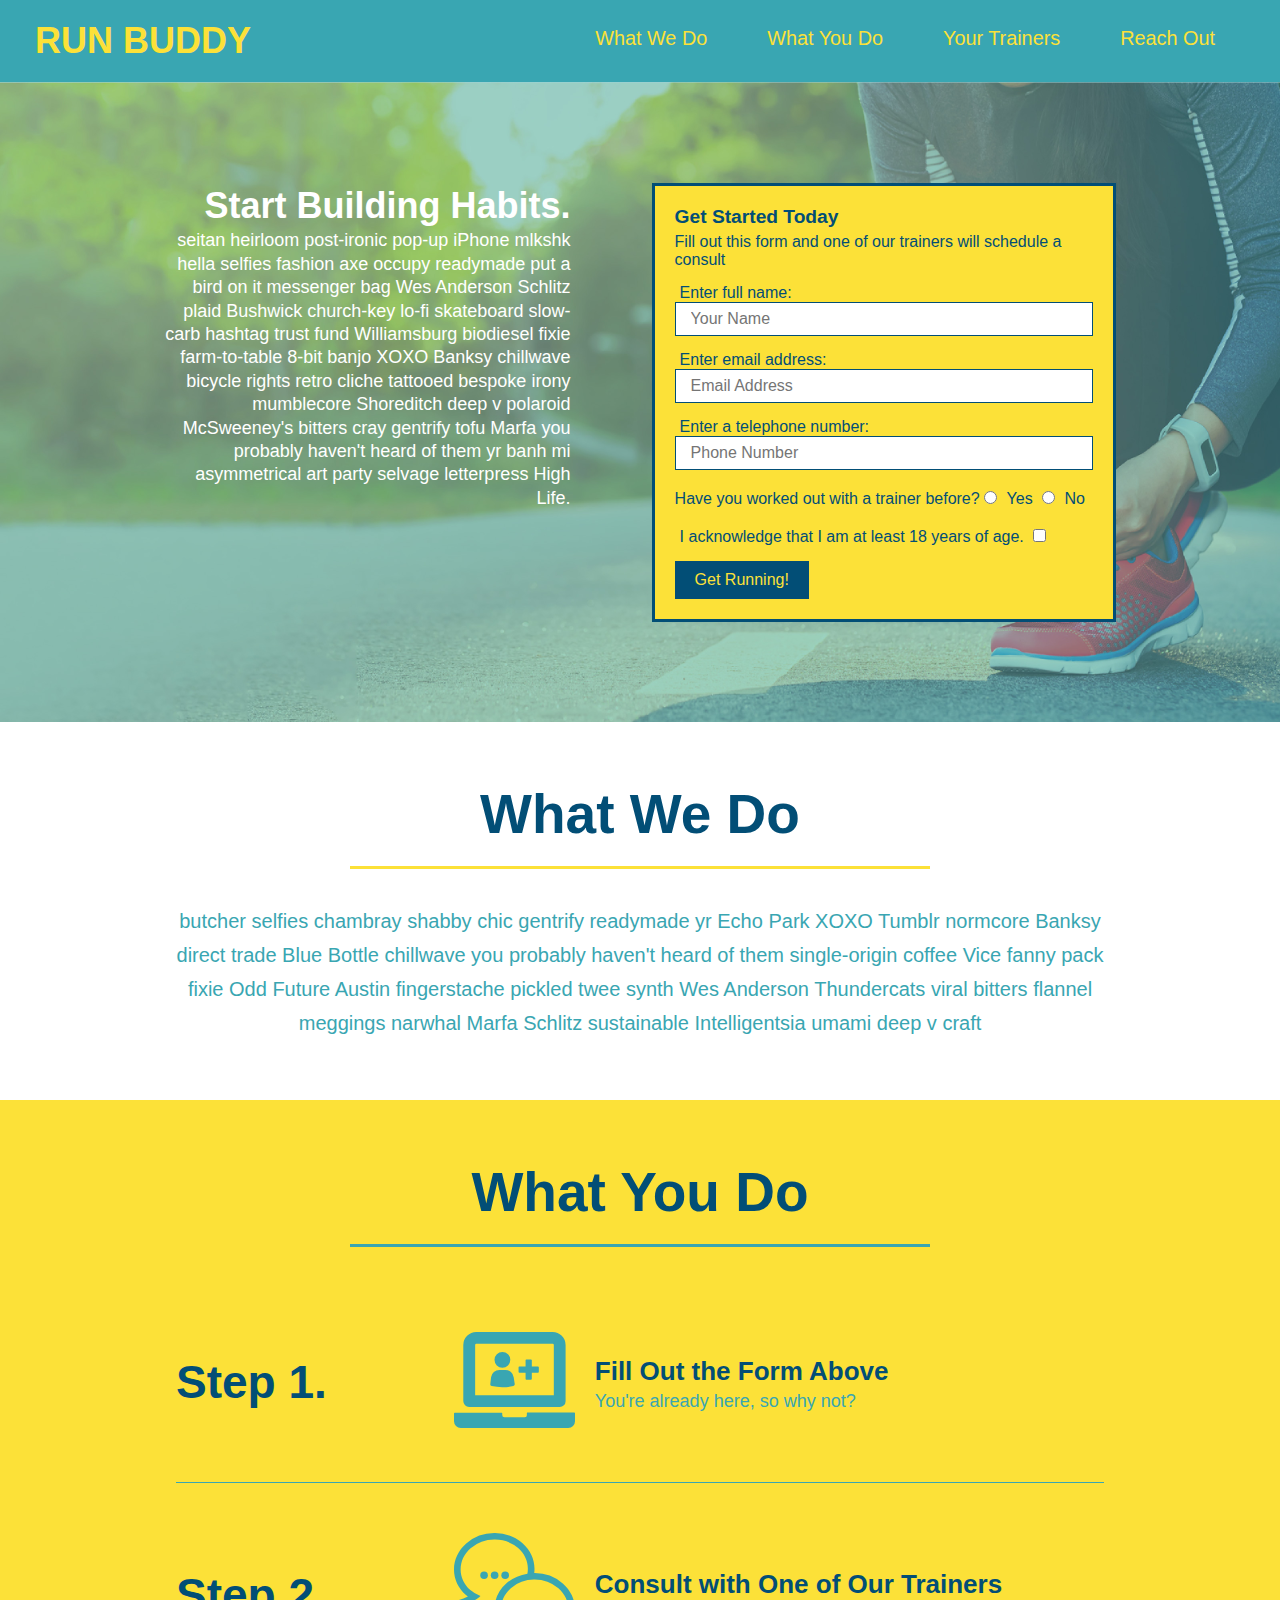
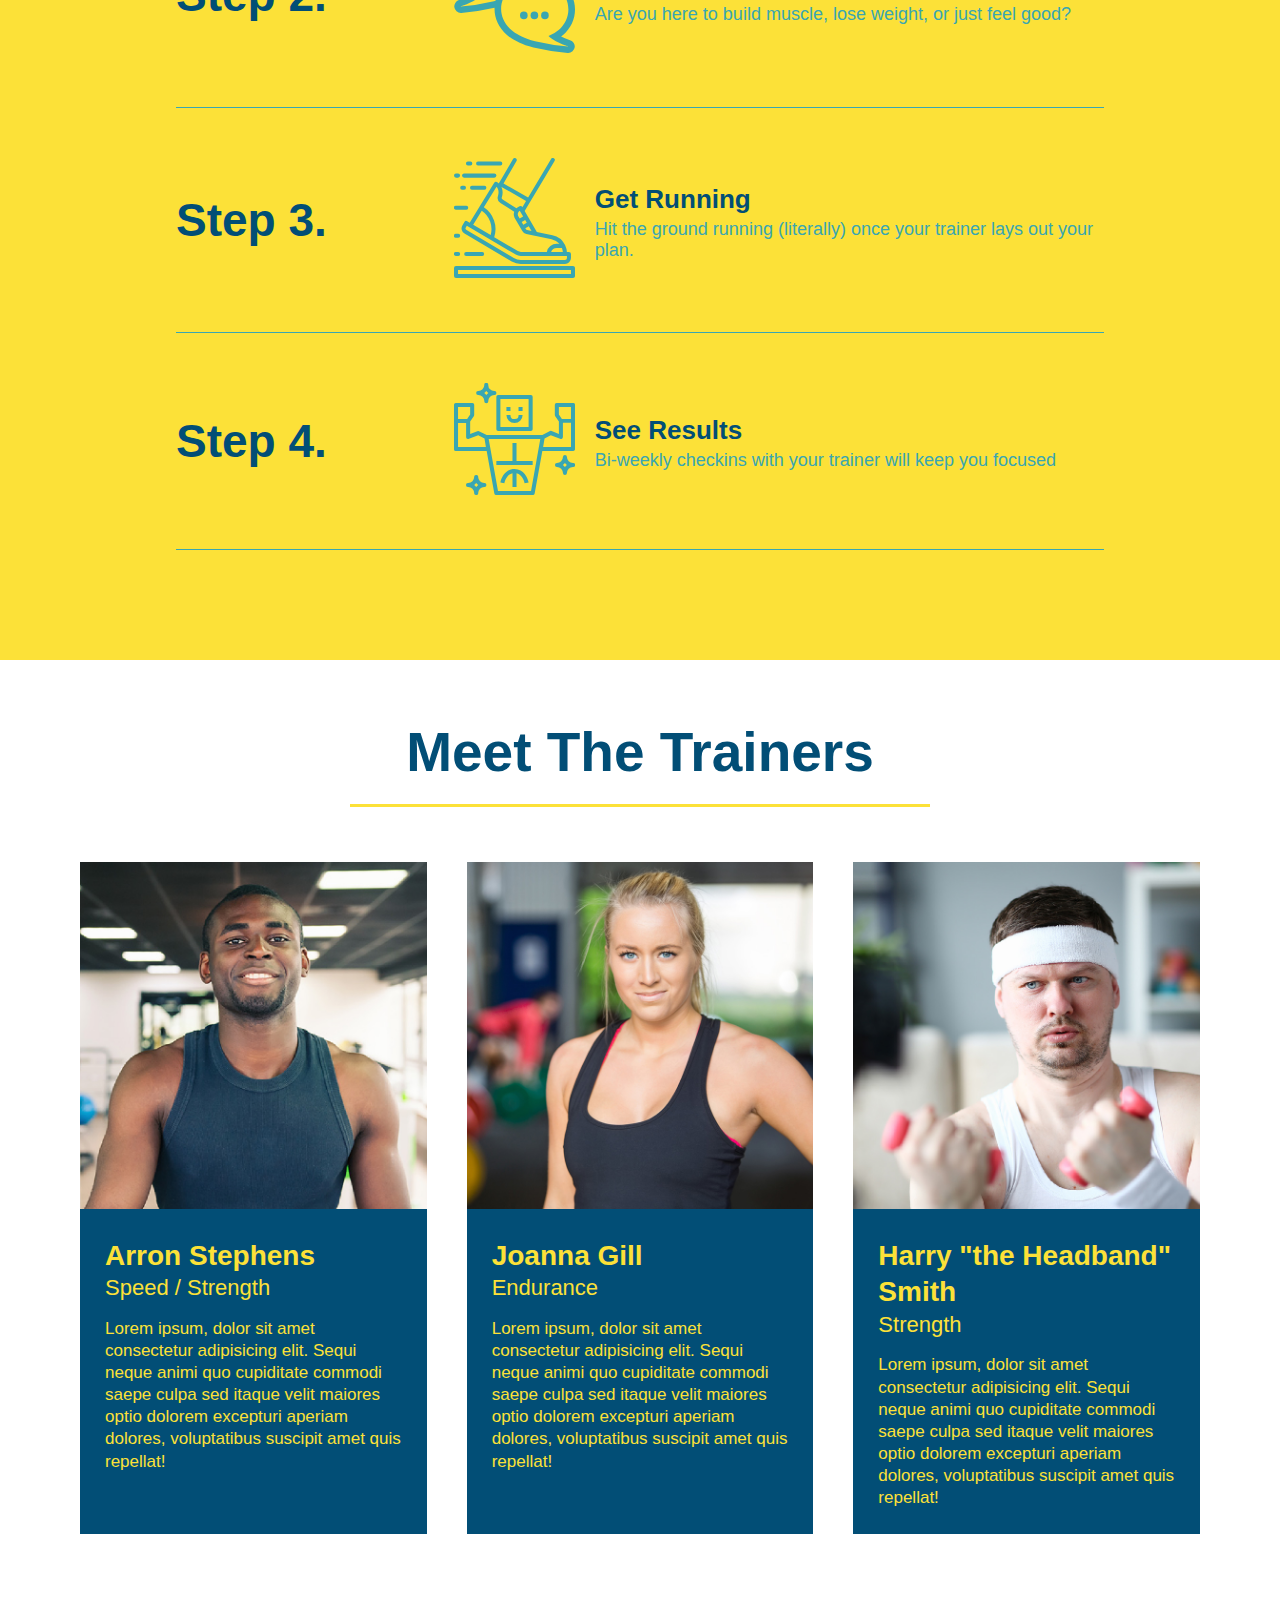
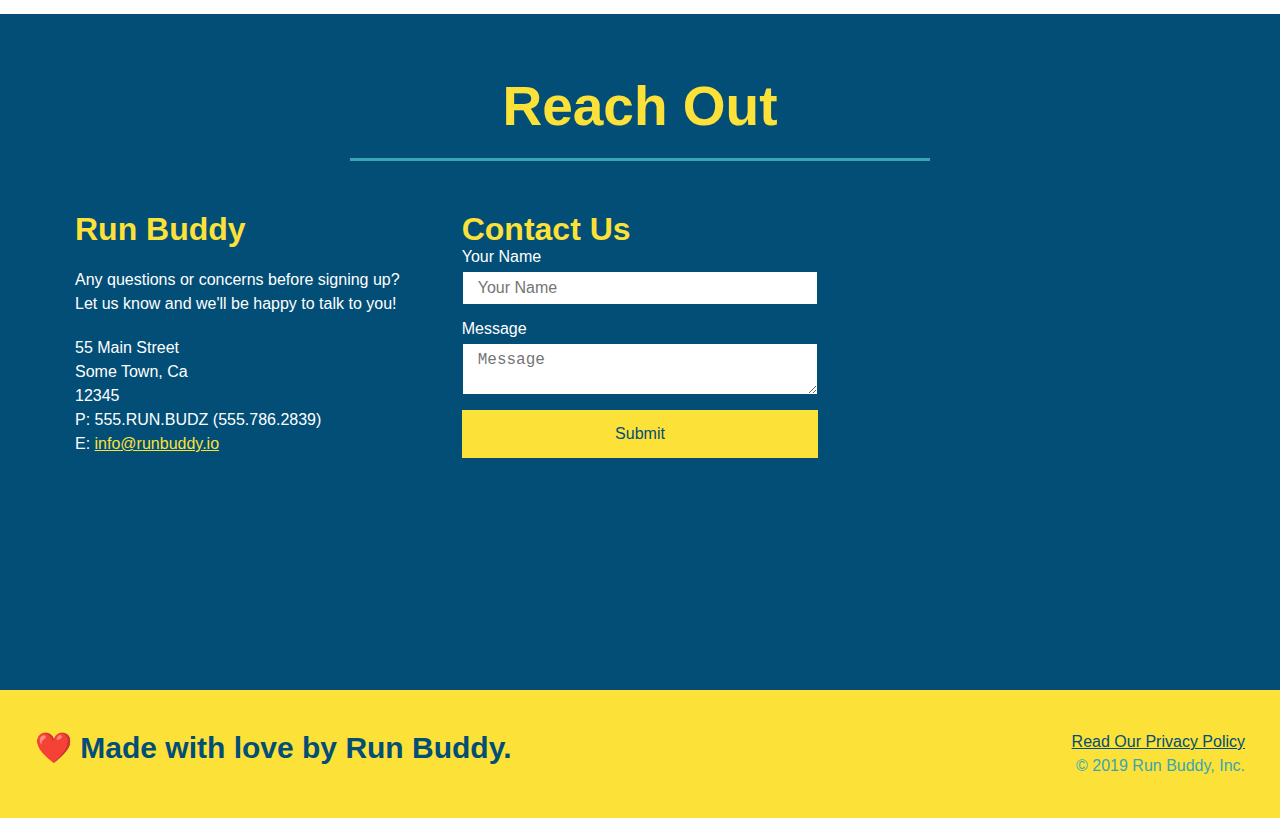
==== index.html @ c33d2b6f "add flexbox to the contact" ====
<!DOCTYPE html>
<html lang="en">
    <head>
        <meta charset="UTF-8" />
        <title>Run Buddy</title>
        <link rel="stylesheet" href="./assets/css/style.css" />
    </head>
    <body>
        <!-- navigation -->
        <header>
            <h1>
                RUN BUDDY
            </h1>
            <nav>
                <!-- Unordered list element-->
                <ul>
                    <!-- List item element -->
                    <li>
                        <!-- Anchor element -->
                        <a href="#what-we-do">What We Do</a>
                    </li>
                    <li>
                        <a href="#what-you-do">What You Do</a>
                    </li>
                    <li>
                        <a href="#your-trainers">Your Trainers</a>
                    </li>
                    <li>
                        <a href="#reach-out">Reach Out</a>
                    </li>
                </ul>
            </nav>
        </header>

        <!-- hero/jumbotron -->
        <section class="hero">
            <div class="hero-cta">
                <h1>Start Building Habits.</h1>
                    <p>
                        seitan heirloom post-ironic pop-up iPhone mlkshk hella selfies fashion axe occupy readymade put a bird on it
                        messenger bag Wes Anderson Schlitz plaid Bushwick church-key lo-fi skateboard slow-carb hashtag trust fund
                        Williamsburg biodiesel fixie farm-to-table 8-bit banjo XOXO Banksy chillwave bicycle rights retro cliche
                        tattooed bespoke irony mumblecore Shoreditch deep v polaroid McSweeney's bitters cray gentrify tofu Marfa you
                        probably haven't heard of them yr banh mi asymmetrical art party selvage letterpress High Life.
                    </p>
            </div>
            <div class="hero-form">
                <h3>Get Started Today</h3>
                <p>Fill out this form and one of our trainers will schedule a consult</p>
                <form>
                    <label for="name">Enter full name:</label>
                    <input type="text" placeholder="Your Name" name="name" id="name" />

                    <label for="email">Enter email address:</label>
                    <input type="email" placeholder="Email Address" name="email" id="email" />
                    
                    <label for="phone">Enter a telephone number:</label>
                    <input type="tel" placeholder="Phone Number" name="phone" id="phone"/>
                    <p>
                        Have you worked out with a trainer before?
                        <input type="radio" name="trainer-confirm" id="trainer-yes" />
                        <label for="trainer-yes">Yes</label>
                        <input type="radio" name="trainer-confirm" id="trainer-no" />
                        <label for="trainer-no">No</label>
                    </p>
                    <p>
                        <label for="atleast18" >
                            I acknowledge that I am at least 18 years of age.
                        </label>
                        <input type="checkbox" name="age-confirm" id="atleast18" />
                    </p>
                    <button type="submit">
                        Get Running!
                    </button>
                </form>
            </div>
        </section>

        <!-- "what we do" section -->
        <section id="what-we-do" class="intro">
            <div class="flex-row">
                <h2 class="section-title primary-border">What We Do</h2>
            </div>

            <div class="flex-row">
                <p>
                    butcher selfies chambray shabby chic gentrify readymade yr Echo Park XOXO Tumblr normcore Banksy direct trade Blue Bottle chillwave you probably haven't heard of them single-origin coffee Vice fanny pack fixie Odd Future Austin fingerstache pickled twee synth Wes Anderson Thundercats viral bitters flannel meggings narwhal Marfa Schlitz sustainable Intelligentsia umami deep v craft
                </p>
            </div>  
        </section>

        <!-- "what you do" section -->
        <section id="what-you-do" class="steps">
            <div class="flex-row">
                <h2 class="section-title secondary-border">What You Do</h2>
            </div>

            <div class="step">
                <h3>Step 1.</h3>
                <div class="step-info">
                    <div class="step-img">
                        <img src="./assets/images/step-1.svg" alt="" />
                    </div>
                    <div class="step-text">
                        <h4>Fill Out the Form Above</h4>
                        <p>You're already here, so why not?</p>
                    </div>
                </div>
            </div>

            <div class="step">
                <h3>Step 2.</h3>
                <div class="step-info">
                    <div class="step-img">
                        <img src="./assets/images/step-2.svg" alt="" />
                    </div>
                    <div class="step-text">
                        <h4>Consult with One of Our Trainers</h4>
                        <p>Are you here to build muscle, lose weight, or just feel good?</p>
                    </div>
                </div>
            </div>

            <div class="step">
                <h3>Step 3.</h3>
                <div class="step-info">
                    <div class="step-img">
                        <img src="./assets/images/step-3.svg" alt="" />
                    </div>
                    <div class="step-text">
                        <h4>Get Running</h4>
                        <p>Hit the ground running (literally) once your trainer lays out your plan.</p>
                    </div>
                </div>
            </div>

            <div class="step">
                <h3>Step 4.</h3>
                <div class="step-info">
                    <div class="step-img">
                        <img src="./assets/images/step-4.svg" alt="" />
                    </div>
                    <div class="step-text">
                        <h4>See Results</h4>
                        <p>Bi-weekly checkins with your trainer will keep you focused</p>
                    </div>
                </div>
            </div>
        </section>

        <!-- "meet the trainers" section -->
        <section id="your-trainers">
            <div class="flex-row">
                <h2 class="section-title primary-border">Meet The Trainers</h2>
            </div>
            <div class="trainers">
                <article class="trainer">
                    <img src="./assets/images/trainer-1.jpg" alt="Arron Stephens in his workout clothes, ready to pump iron" />
                    <div class="trainer-bio">
                        <h3 class="trainer-name">Arron Stephens</h3>
                        <h4 class="trainer-role">Speed / Strength</h4>
                        <p>
                            Lorem ipsum, dolor sit amet consectetur adipisicing elit. Sequi neque animi quo cupiditate commodi saepe culpa sed
                            itaque velit maiores optio dolorem excepturi aperiam dolores, voluptatibus suscipit amet quis repellat!
                        </p>
                    </div>
                </article>

                <article class="trainer">
                    <img src="./assets/images/trainer-2.jpg" alt="Joanna Gill cooling off after a workout" />
                    <div class="trainer-bio">
                        <h3 class="trainer-name">Joanna Gill</h3>
                        <h4 class="trainer-role">Endurance</h4>
                        <p>
                            Lorem ipsum, dolor sit amet consectetur adipisicing elit. Sequi neque animi quo cupiditate commodi saepe culpa sed
                            itaque velit maiores optio dolorem excepturi aperiam dolores, voluptatibus suscipit amet quis repellat!
                        </p>
                    </div>                
                </article>
                
                <article class="trainer">
                    <img src="./assets/images/trainer-3.jpg" alt="Harry Smith wearing a headband and lifting comically small pink weights" />
                    <div class="trainer-bio">
                        <h3 class="trainer-name">Harry "the Headband" Smith</h3>
                        <h4 class="trainer-role">Strength</h4>
                        <p>
                            Lorem ipsum, dolor sit amet consectetur adipisicing elit. Sequi neque animi quo cupiditate commodi saepe culpa sed
                            itaque velit maiores optio dolorem excepturi aperiam dolores, voluptatibus suscipit amet quis repellat!
                        </p>
                    </div>
                </article>
            </div>

        </section>

        <!-- "reach out" section -->
        <section id="reach-out" class="contact">
            <div class="flex-row">
                <h2 class="section-title secondary-border">Reach Out</h2>
            </div>

            <div class="contact-info">
                <div>
                    <h3>Run Buddy</h3>
                    <p>
                        Any questions or concerns before signing up?
                        <br />
                        Let us know and we'll be happy to talk to you!
                    </p>
                    <address>
                        55 Main Street <br/>
                        Some Town, Ca <br/>
                        12345<br />
                        P: 555.RUN.BUDZ (555.786.2839)<br/>
                        E: <a href="mailto:info@runbuddy.io">info@runbuddy.io</a>
                    </address>
                </div>

                <div class="contact-form">
                    <h3>Contact Us</h3>
                    <form>
                        <label for="contact-name">Your Name</label>
                        <input type="text" id="contact-name" placeholder="Your Name" />
                    
                        <label for="contact-message">Message</label>
                        <textarea id="contact-message" placeholder="Message"></textarea>
                    
                        <button type="submit">Submit</button>
                      </form>
                </div>

                <div>
                    <iframe src="https://www.google.com/maps/embed?pb=!1m18!1m12!1m3!1d3029.655915001942!2d-111.89111758430958!3d40.59334987934493!2m3!1f0!2f0!3f0!3m2!1i1024!2i768!4f13.1!3m3!1m2!1s0x8752886ed025e41b%3A0x638d610eb5d3be78!2s55%20Main%20St%2C%20Sandy%2C%20UT%2084070!5e0!3m2!1sen!2sus!4v1595914137413!5m2!1sen!2sus" 
                        frameborder="0" 
                        style="border:0;" 
                        allowfullscreen="" 
                        aria-hidden="false" 
                        tabindex="0"></iframe>
                </div>
            </div>
        </section>

        <!-- footer -->
        <footer>
            <h2>❤️ Made with love by Run Buddy.</h2>
            <div>
                <a href="./privacy-policy.html">Read Our Privacy Policy</a><br />
                &copy; 2019 Run Buddy, Inc.
            </div>
        </footer>
    </body>
</html>
---- assets/css/style.css ----
* {
    margin: 0;
    padding: 0;
    box-sizing: border-box;
}

body {
    color: #39a6b2; 
    font-family: Helvetica, Arial, sans-serif;
}

header {
    padding: 20px 35px;
    background-color: #39a6b2;
    display: flex;
    flex-wrap: wrap;
    justify-content: space-between;
}

header h1 {
    font-weight: bold;
    font-size: 36px;
    color: #fce138;
    margin: 0;
}

header a {
    text-decoration: none;
    color: #fce138;
}

header nav {
    margin: 7px 0;
}

header nav ul {
    display: flex;
    flex-wrap: wrap;
    justify-content: space-between;
    align-items: center;
    list-style: none;
}

header nav ul li a {
    margin: 0 30px;
    font-weight: lighter;
    font-size: 1.55vw;
}

footer {
    background: #fce138;
    width: 100%;
    padding: 40px 35px;
    display: flex;
    justify-content: space-between;
    flex-wrap: wrap;
}

footer h2 {    
    color: #024e76;
    font-size: 30px;
    margin: 0;
}

footer div {
    line-height: 1.5;
    text-align: right;
}
  
footer a {
    color: #024e76;
}

section {
    padding: 60px;
}

.hero {
    background-image: url("../images/hero-bg.jpg");
    background-size: cover;
    background-position: center;
    display: flex;
    flex-wrap: wrap;
    justify-content: center;
}

.hero-cta {
    width: 35%;
    text-align: right;
    margin: 3.5%;
    color: #fff;
    font-size: 18px;
    line-height: 1.3;
}

.hero-cta h2 {
    font-style: italic;
    font-size: 55px;
    color: #fce138;
  }

.hero-form {
    background-color: #fce138;
    padding: 20px;
    color: #024e76;
    border-style: solid;
    border-width: 3px;
    border-color: #024e76;
    width: 40%;
    margin: 3.5%;
}

.hero h3 {
    font-size: larger;
    margin: 0px;
}

.hero-form input[type~="text"], input[type="email"], input[type="tel"] {
    border: 1px solid #024e76;
    display: block;
    padding: 7px 15px;
    font-size: 16px;
    color: #024e76;
    width: 100%;
    margin-bottom: 15px;
}

.hero-form p {
    margin: 5px 0px 15px 0px;
    display: inline-block;
}

.hero-form label {
    margin: 0 5px;
}

.hero-form button {
    background-color: #024e76;
    color: #fce138;
    padding: 10px 20px;
    border: none;
    font-size: 16px;
}

.section-title {
    font-size: 55px;
    color: #024e76;
    border-bottom: 3px solid;
    padding-bottom: 20px;
    text-align: center;
    margin: 0 auto 35px auto;
    width: 50%;
}
  
.primary-border {
    border-color: #fce138;
}
  
.secondary-border {
    border-color: #39a6b2;
}

.intro p {
    line-height: 1.7;
    color: #39a6b2;
    width: 80%;
    font-size: 20px;
    margin: 0 auto;
    text-align: center;
}

.steps {
    background: #fce138;    
}

.step {
    margin: 50px auto;
    padding-bottom: 50px;
    width: 80%;
    border-bottom: 1px solid #39a6b2;
    display: flex;
    flex-wrap: wrap;
    align-items: center;
    justify-content: space-between;
}

.step h3 {
    color: #024e76;
    font-size: 46px;
    flex: 1 30%;
}

.step-info {
    flex: 2 70%;
    display: flex;
    flex-wrap: wrap;
    align-items: center;
}

.step-img {
    flex: 1 12%;
    margin-right: 20px;
}

.step-img {
    max-width: 100%;
}

.step-text {
    flex: 12;
}

.step-text h4 {
    font-size: 26px;
    line-height: 1.5;
    color: #024e76;
}

.step-text p {
    color: #39a6b2;
    font-size: 18px;
}

.trainers {
    width: 100%;
    margin: 0 auto;
    display: flex;
    flex-wrap: wrap;
    justify-content: space-around;
}

.trainer {
    margin: 20px;
    background: #024e76;
    color: #fce138;
    flex: 1;
}

.trainer img {
    width: 100%;
}

.trainer-bio {
    padding: 25px;
    line-height: 1.3;
}

.text-left {
    text-align: left;
}

.text-right {
    text-align: right;
}

.trainer-bio h3 {
    font-size: 28px;
}

.trainer-bio h4 {
    font-weight: lighter;
    font-size: 22px;
    margin-bottom: 15px;
}

.trainer-bio p {
    font-size: 17px;
}

.contact {
    background-color: #024e76;
}

.contact h2 {
    color: #fce138;
}

.contact iframe {
    height: 400px;
}

.contact-info {
    display: flex;
    justify-content: space-between;
    flex-wrap: wrap;
}

.contact-info > * {
    flex: 1;
    margin: 15px;
}

.contact-info div {
    color: white;
  }

.contact-info h3 {
    color: #fce138;
    font-size: 32px;
}

.contact-info p, .contact-info address {
    margin: 20px 0;
    line-height: 1.5;
    font-size: 16px;
    font-style: normal;
}

.contact-info a {
    color: #fce138;
}

.contact-form input, .contact-form textarea {
    border: 1px solid #024e76;
    display: block;
    padding: 7px 15px;
    font-size: 16px;
    color: #024e76;
    width: 100%;
    margin-bottom: 15px;
    margin-top: 5px;
}

.contact-form button {
    width: 100%;
    border: none;
    background: #fce138;
    color: #024e76;
    text-align: center;
    padding: 15px 0;
    font-size: 16px;
}

.flex-row {
    display: flex;
}
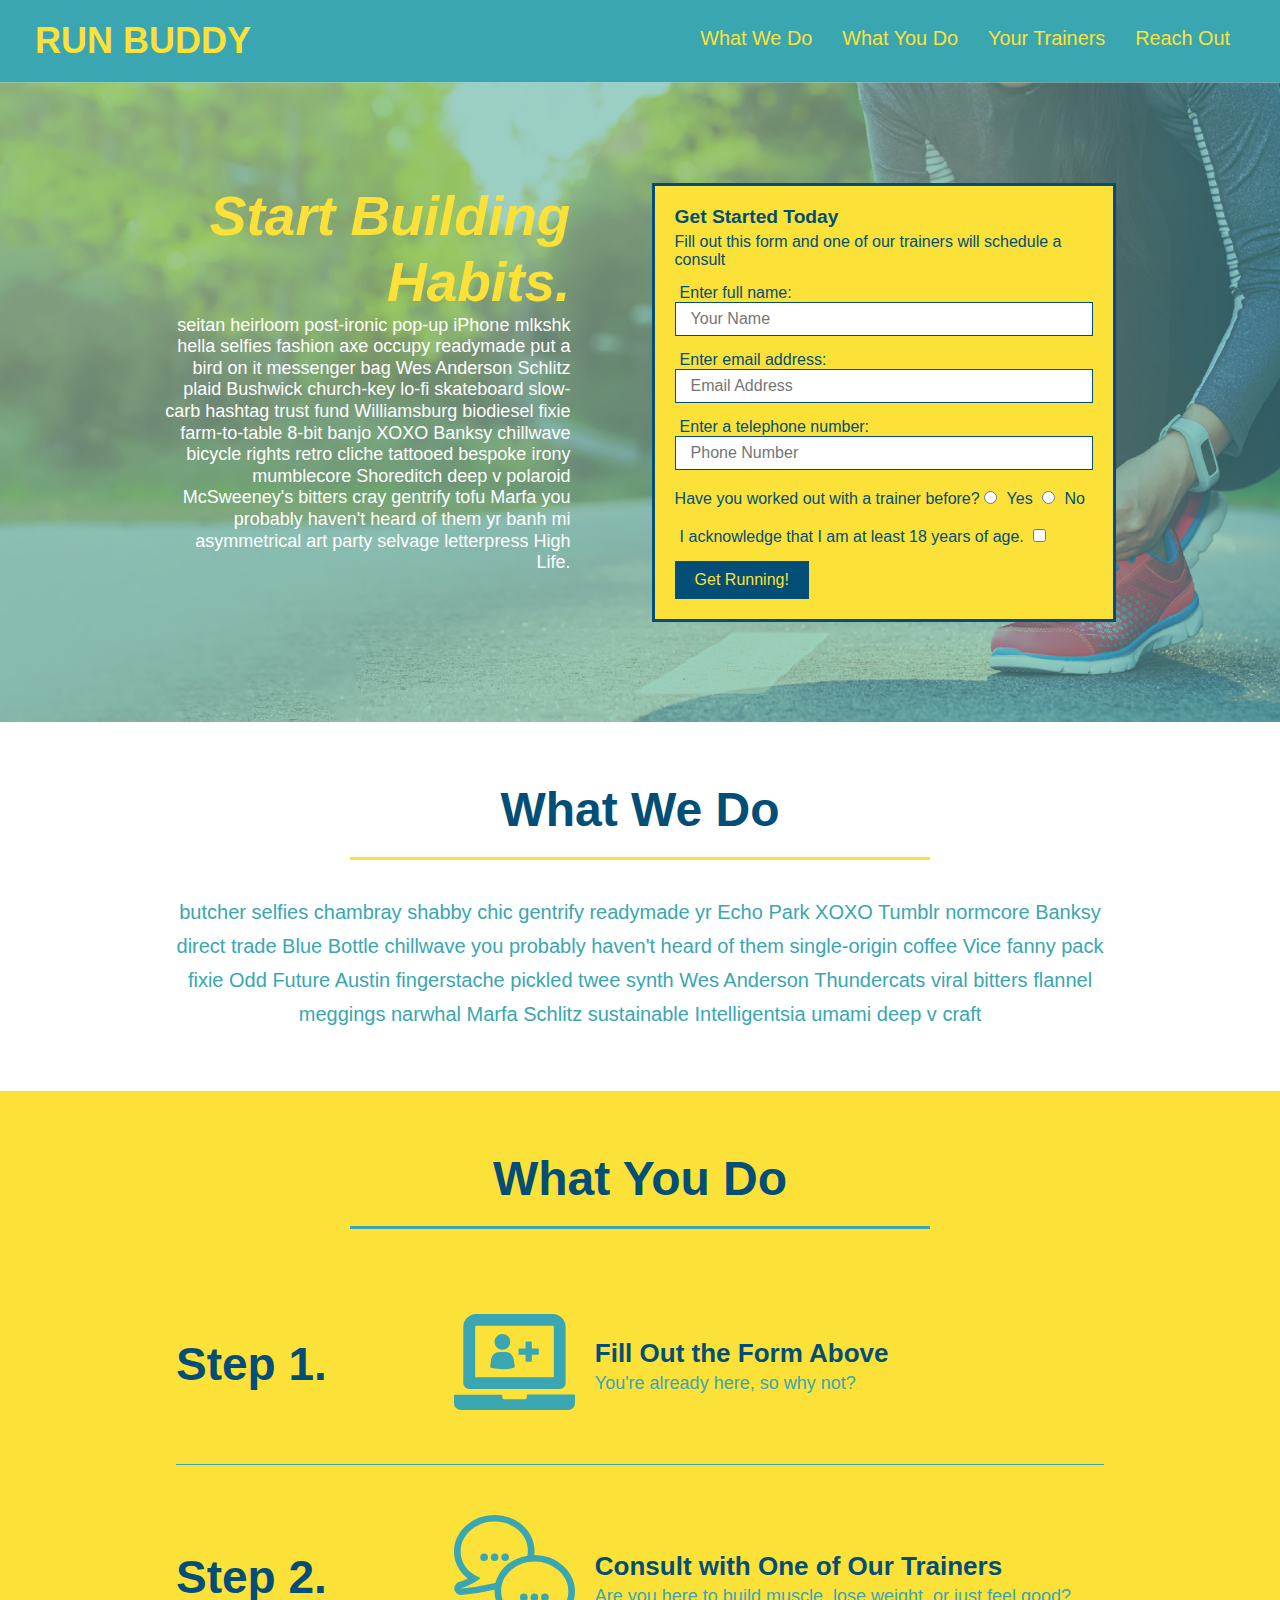
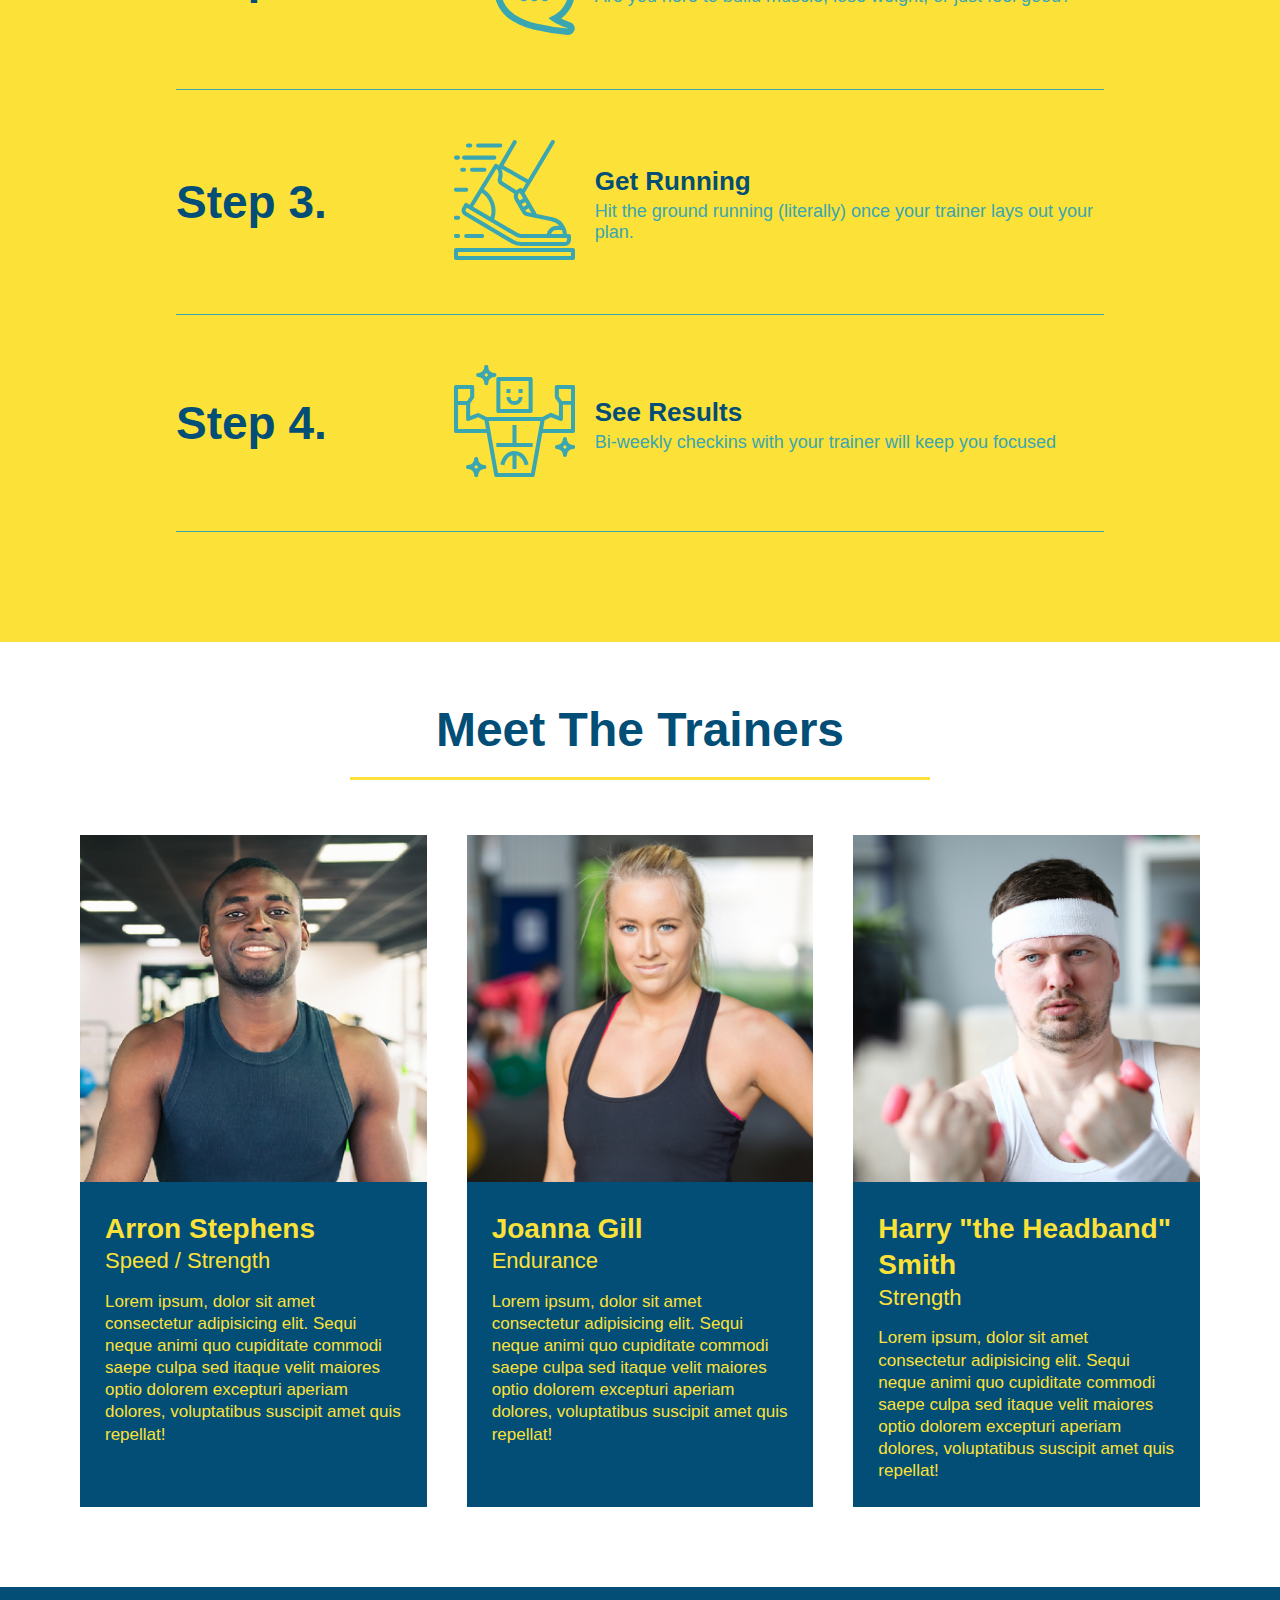
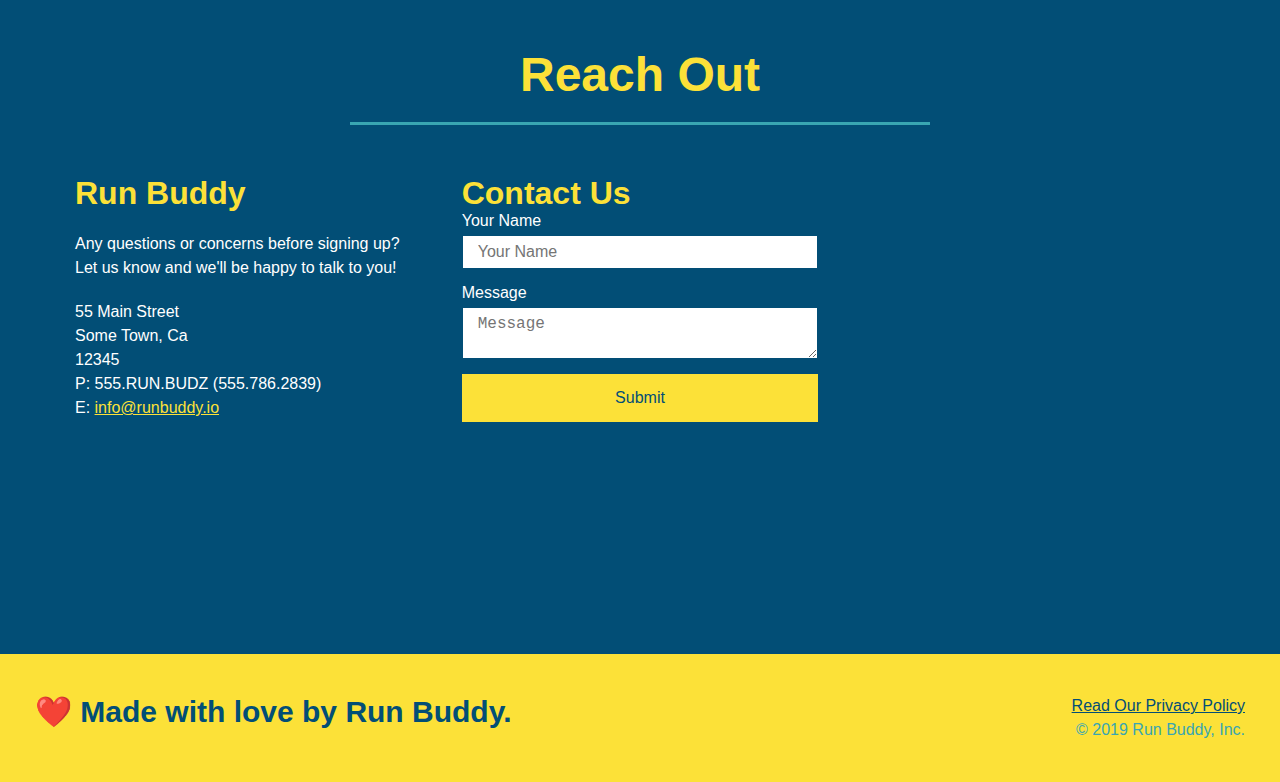
==== commit b2051b2a: "font resizing and media queries created" ====
--- a/index.html
+++ b/index.html
@@ -2,6 +2,7 @@
 <html lang="en">
     <head>
         <meta charset="UTF-8" />
+        <meta name="viewport" content="width=device-width, initial-scale=1.0" />
         <title>Run Buddy</title>
         <link rel="stylesheet" href="./assets/css/style.css" />
     </head>
@@ -35,7 +36,7 @@
         <!-- hero/jumbotron -->
         <section class="hero">
             <div class="hero-cta">
-                <h1>Start Building Habits.</h1>
+                <h2>Start Building Habits.</h2>
                     <p>
                         seitan heirloom post-ironic pop-up iPhone mlkshk hella selfies fashion axe occupy readymade put a bird on it
                         messenger bag Wes Anderson Schlitz plaid Bushwick church-key lo-fi skateboard slow-carb hashtag trust fund
--- a/assets/css/style.css
+++ b/assets/css/style.css
@@ -42,7 +42,7 @@
 }
 
 header nav ul li a {
-    margin: 0 30px;
+    padding: 10px 15px;
     font-weight: lighter;
     font-size: 1.55vw;
 }
@@ -81,6 +81,7 @@
     background-position: center;
     display: flex;
     flex-wrap: wrap;
+    align-items: flex-start;
     justify-content: center;
 }
 
@@ -90,7 +91,7 @@
     margin: 3.5%;
     color: #fff;
     font-size: 18px;
-    line-height: 1.3;
+    line-height: 1.2;
 }
 
 .hero-cta h2 {
@@ -143,7 +144,7 @@
 }
 
 .section-title {
-    font-size: 55px;
+    font-size: 48px;
     color: #024e76;
     border-bottom: 3px solid;
     padding-bottom: 20px;
@@ -333,4 +334,19 @@
 
 .flex-row {
     display: flex;
+}
+
+/* MEDIA QUERY FOR SMALLER DESKTOP SCREENS AND SMALLER */
+@media screen and (max-width: 980px) {
+
+}
+
+/* MEDIA QUERY FOR TABLETS AND SMALLER */
+@media screen and (max-width: 768px) {
+
+}
+
+/* MEDIA QUERY FOR MOBILE PHONES AND SMALLER */
+@media screen and (max-width: 575px) {
+
 }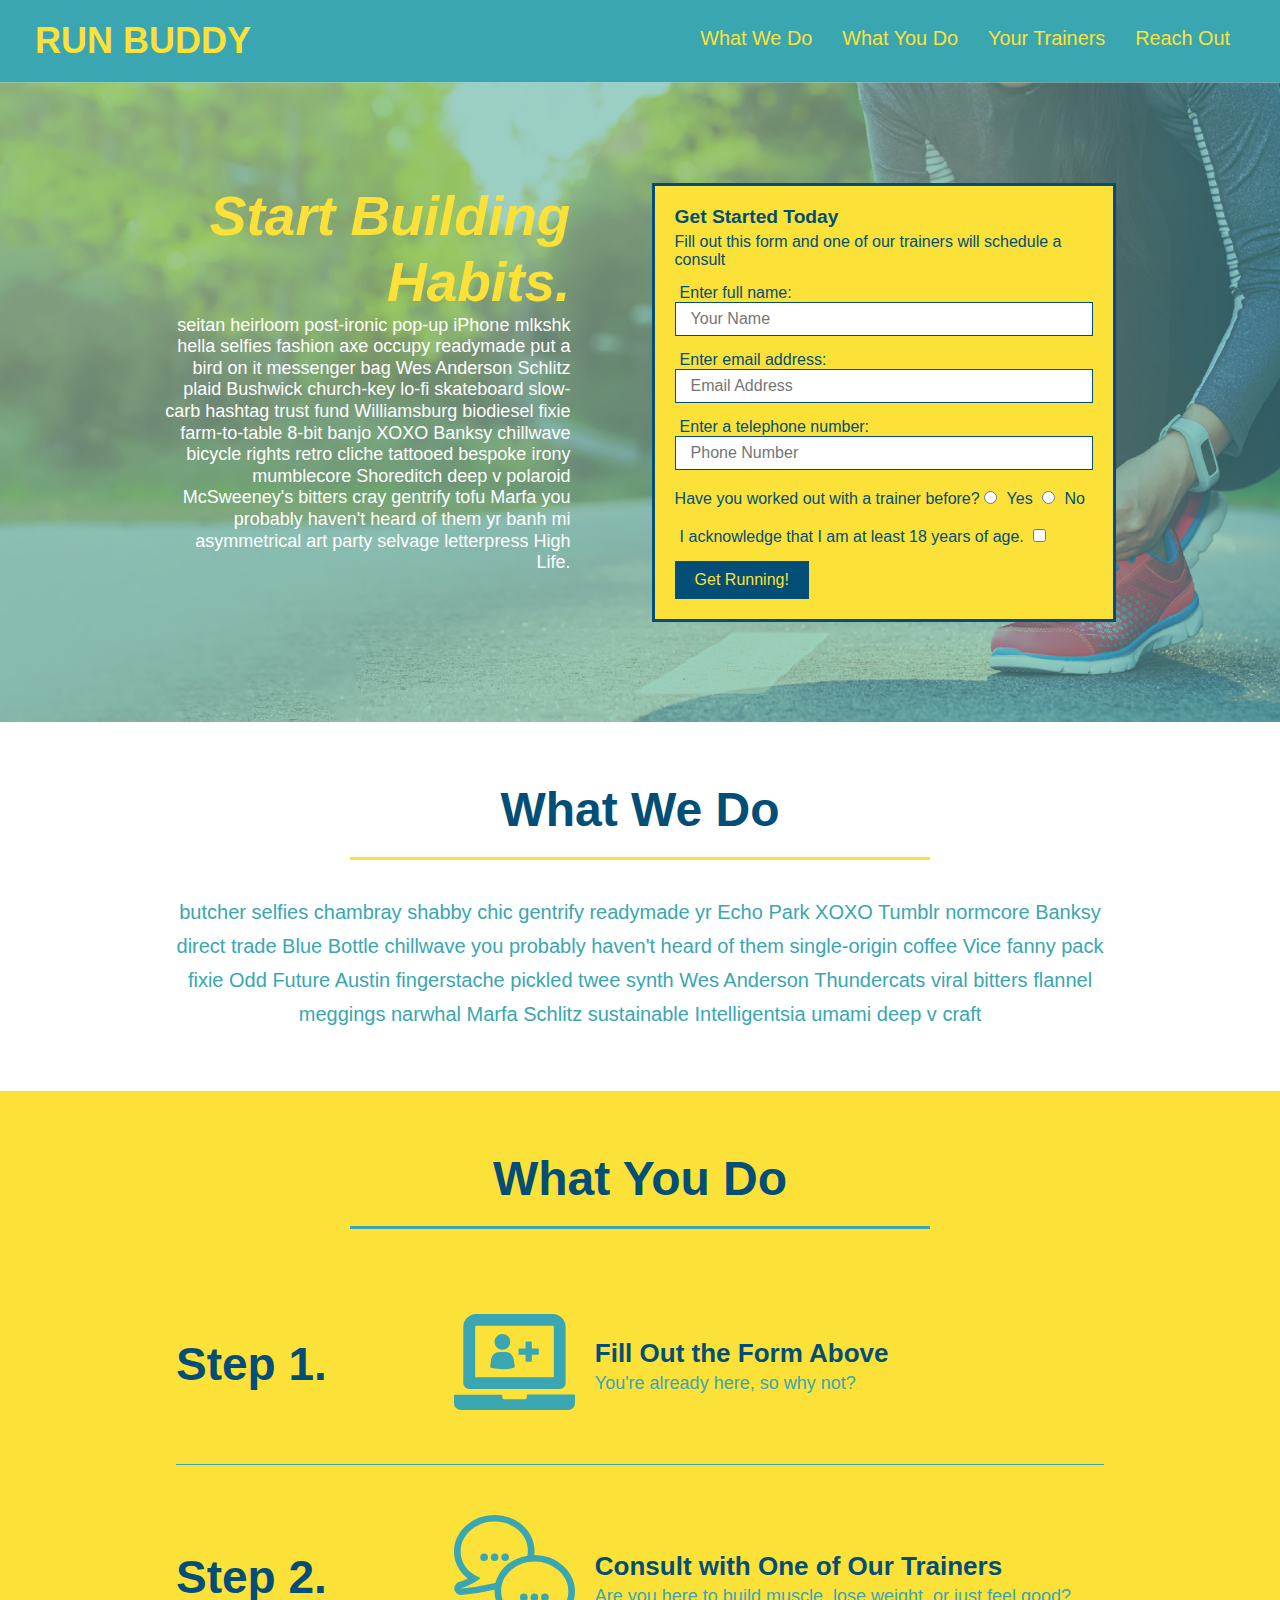
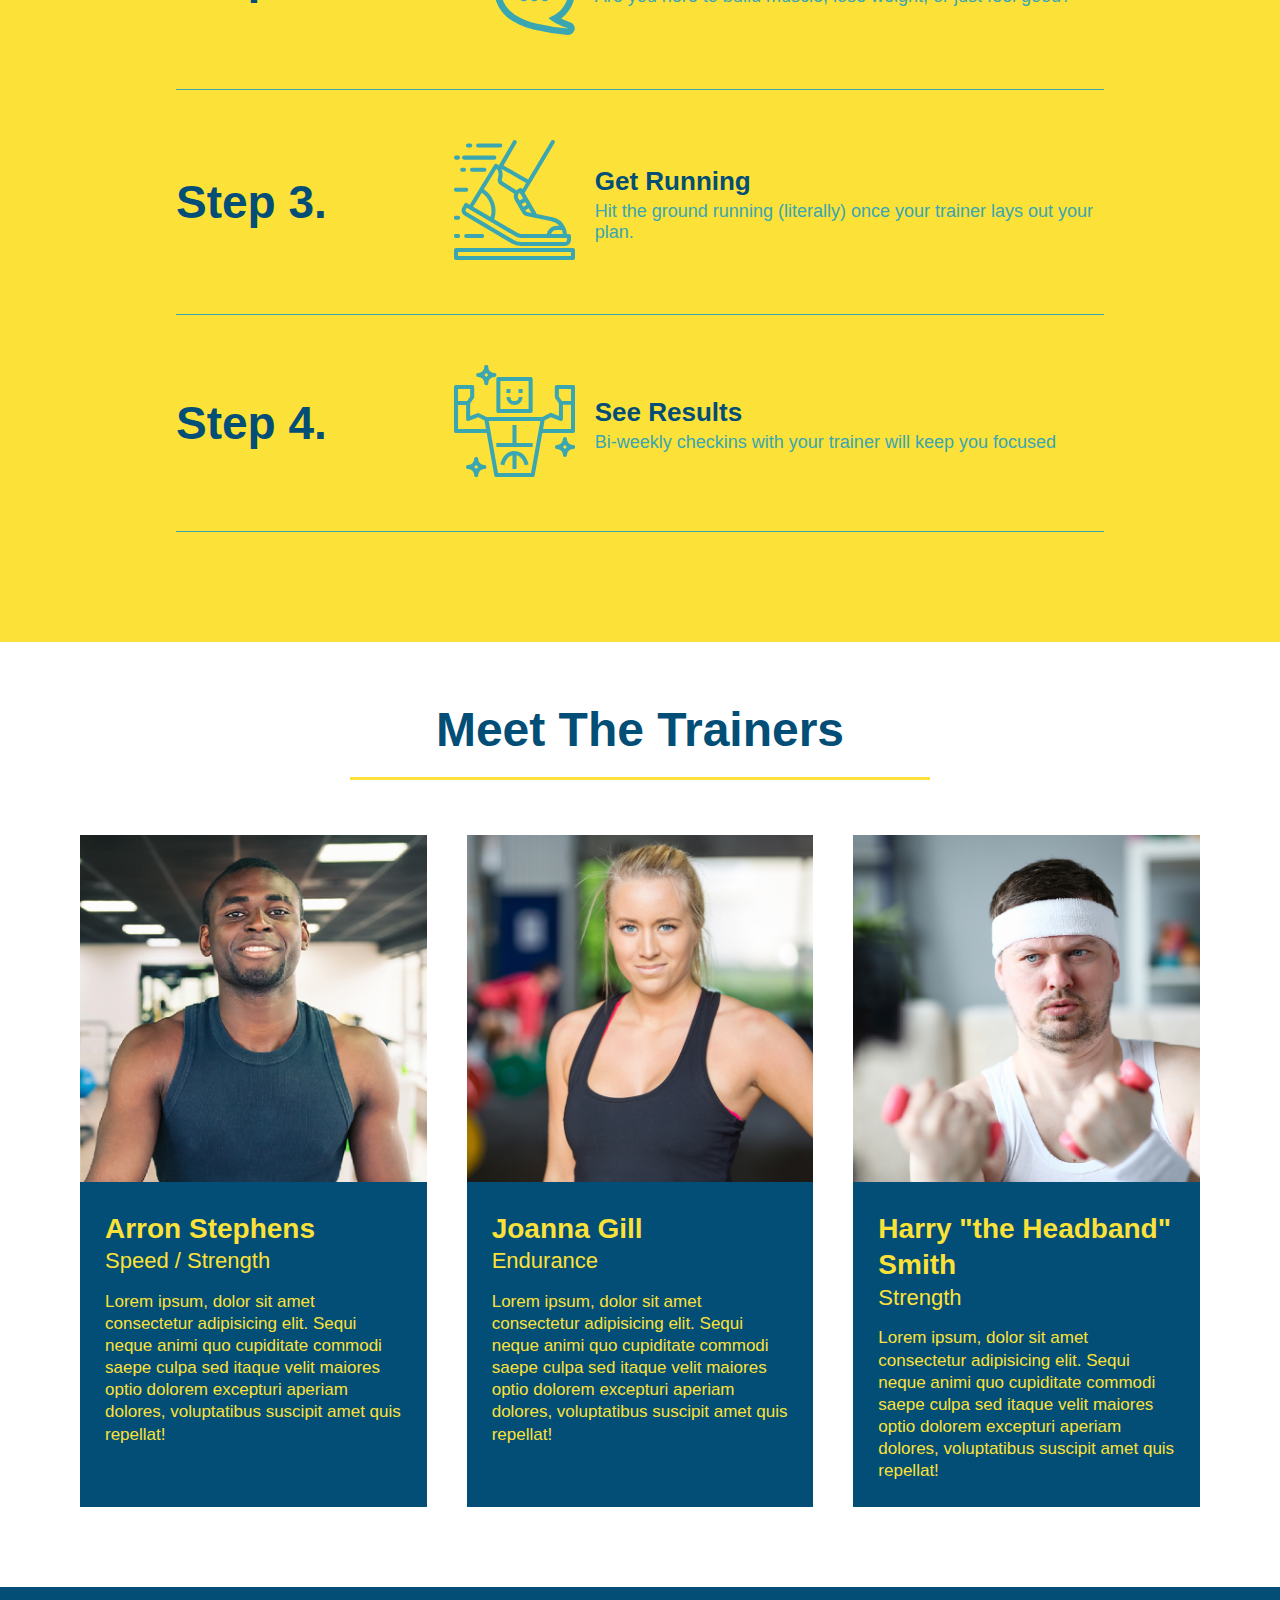
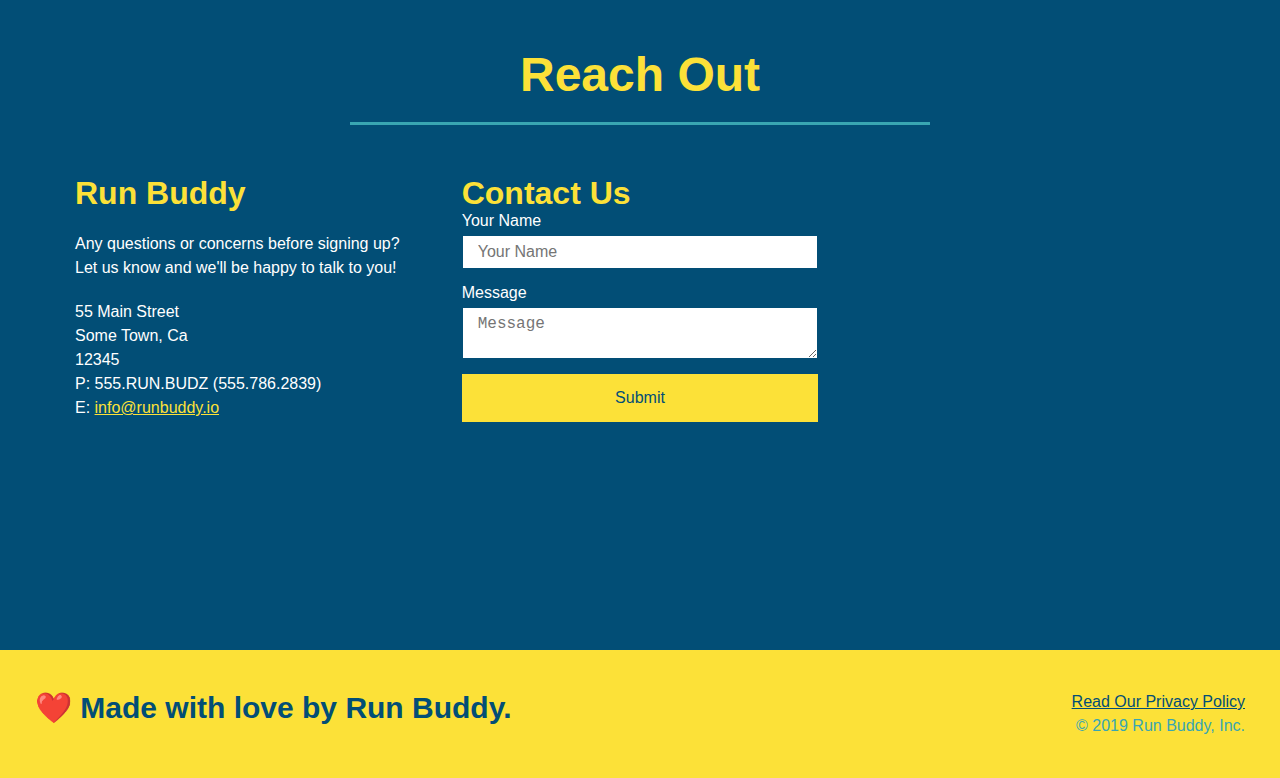
==== commit 933661a9: "Mobile friendly" ====
--- a/index.html
+++ b/index.html
@@ -230,14 +230,14 @@
                       </form>
                 </div>
 
-                <div>
-                    <iframe src="https://www.google.com/maps/embed?pb=!1m18!1m12!1m3!1d3029.655915001942!2d-111.89111758430958!3d40.59334987934493!2m3!1f0!2f0!3f0!3m2!1i1024!2i768!4f13.1!3m3!1m2!1s0x8752886ed025e41b%3A0x638d610eb5d3be78!2s55%20Main%20St%2C%20Sandy%2C%20UT%2084070!5e0!3m2!1sen!2sus!4v1595914137413!5m2!1sen!2sus" 
-                        frameborder="0" 
-                        style="border:0;" 
-                        allowfullscreen="" 
-                        aria-hidden="false" 
-                        tabindex="0"></iframe>
-                </div>
+                
+                <iframe src="https://www.google.com/maps/embed?pb=!1m18!1m12!1m3!1d3029.655915001942!2d-111.89111758430958!3d40.59334987934493!2m3!1f0!2f0!3f0!3m2!1i1024!2i768!4f13.1!3m3!1m2!1s0x8752886ed025e41b%3A0x638d610eb5d3be78!2s55%20Main%20St%2C%20Sandy%2C%20UT%2084070!5e0!3m2!1sen!2sus!4v1595914137413!5m2!1sen!2sus" 
+                    frameborder="0" 
+                    style="border:0;" 
+                    allowfullscreen="" 
+                    aria-hidden="false" 
+                    tabindex="0"></iframe>
+                
             </div>
         </section>
 
--- a/assets/css/style.css
+++ b/assets/css/style.css
@@ -338,15 +338,108 @@
 
 /* MEDIA QUERY FOR SMALLER DESKTOP SCREENS AND SMALLER */
 @media screen and (max-width: 980px) {
-
+    header {
+        padding-bottom: 0;
+        justify-content: center;
+    }
+    
+    header h1 {
+        width: 100%;
+        text-align: center;
+    }
+    
+    header nav ul {
+        margin-top: 20px;
+        width: 100%;
+        justify-content: center;
+    }
+
+    header nav ul li a {
+        font-size: 20px;
+    }
+
+    footer h2, footer div {
+        text-align: center;
+        width: 100%;
+    }
+
+    .hero-cta, .hero-form {
+        width: 100%;
+    }
+    
+    .hero-cta {
+        text-align: center;
+    }
+
+    .section-title {
+        width: 80%;
+    }
+    
+    .trainer {
+        flex: 0 70%;
+    }
+    
+    .contact-info iframe{
+        flex: 1 100%;
+    }
 }
 
 /* MEDIA QUERY FOR TABLETS AND SMALLER */
 @media screen and (max-width: 768px) {
-
+    section {
+        padding: 30px 15px;
+    }
+
+    .step h3 {
+        flex: 1 100%;
+        text-align: center;
+    }
+    
+    .step-info {
+        flex: 2 100%;
+        text-align: center;
+        justify-content: center;
+    }
+    
+    .step-img {
+        flex: 0 32%;
+        margin-right: 0;
+        margin-top: 15px;
+        margin-bottom: 15px;
+    }
+    
+    .step-text {
+        flex: 100%;  
+    }
 }
 
 /* MEDIA QUERY FOR MOBILE PHONES AND SMALLER */
 @media screen and (max-width: 575px) {
-
+    .hero-form button {
+        width: 100%;
+    }
+    
+    .section-title {
+        width: 95%;
+    }
+    
+    .intro p {
+        width: 100%;
+    }
+    
+    .trainer {
+        flex: 0 100%;
+    }
+    
+    .contact-info {
+        text-align: center;
+    }
+    
+    .contact-info > * {
+        flex: 0 100%;
+    }
+
+    .contact-form {
+        order: 3;
+    }
 }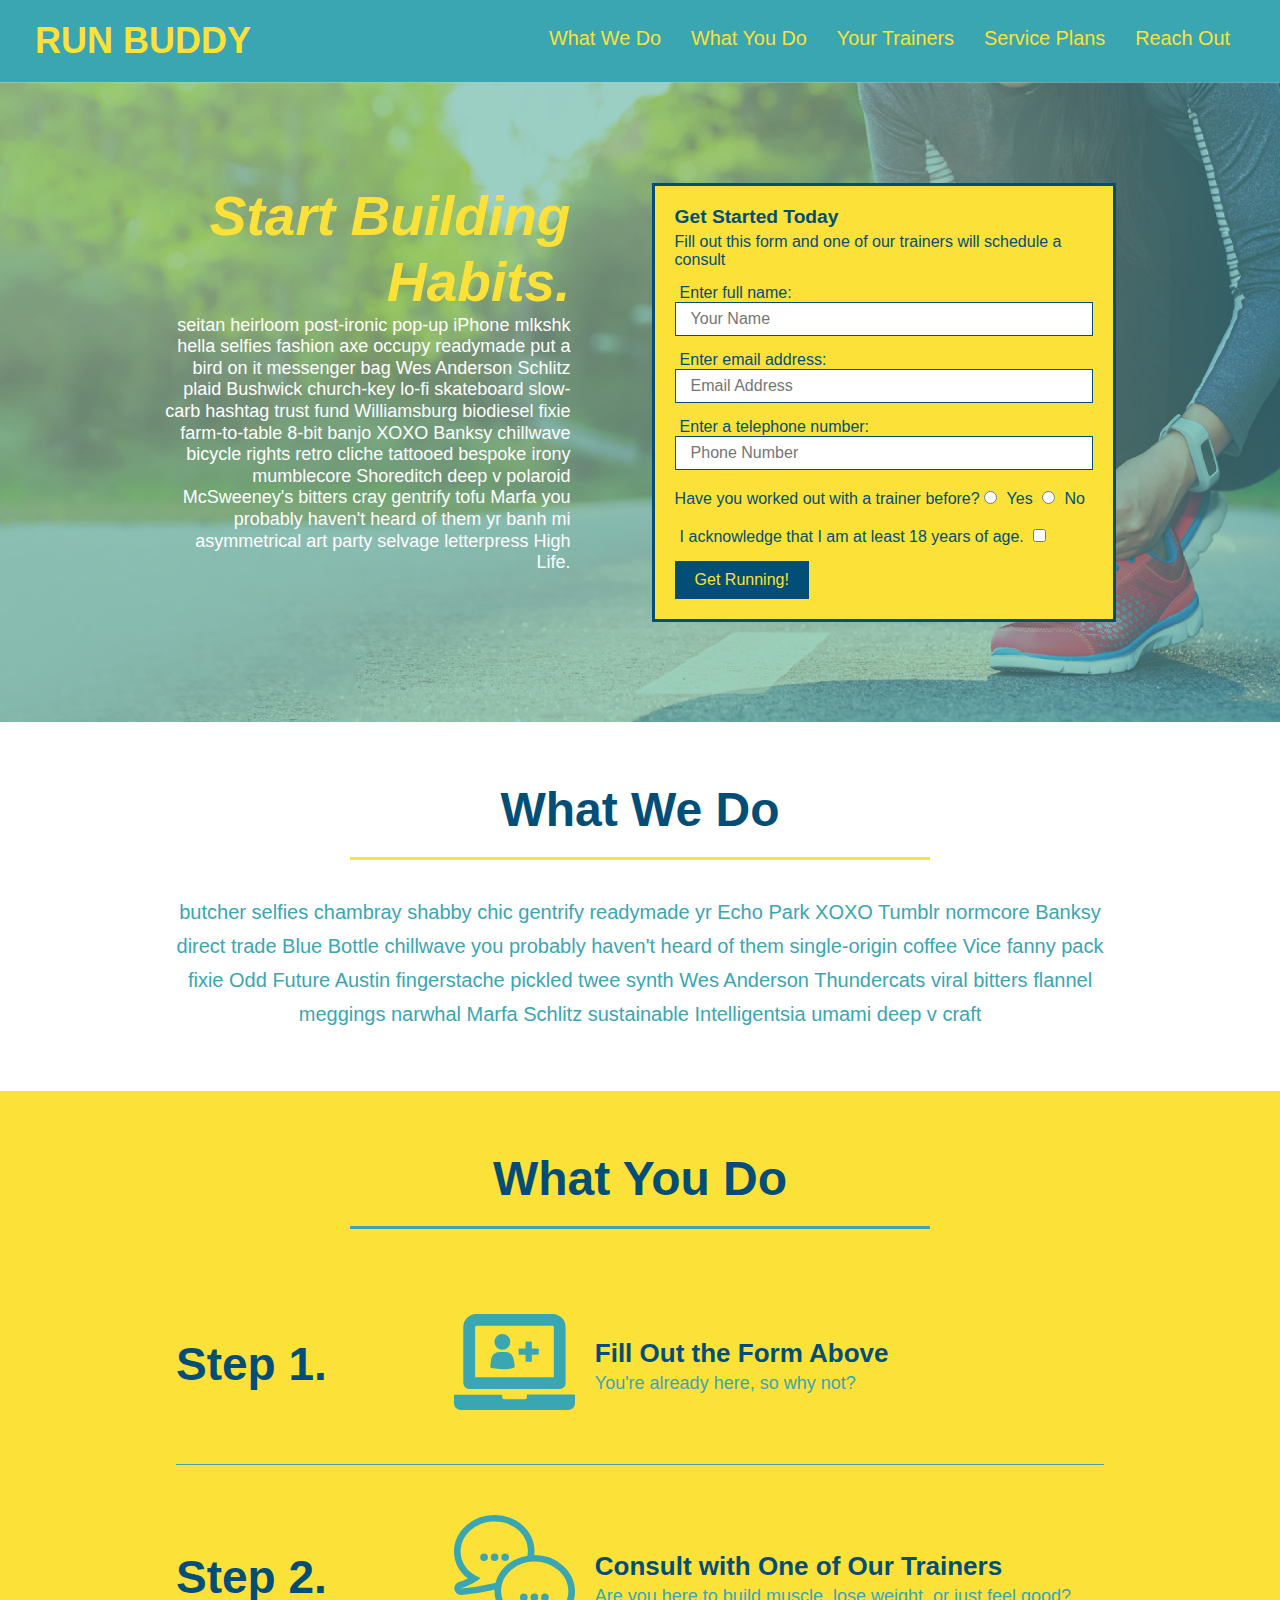
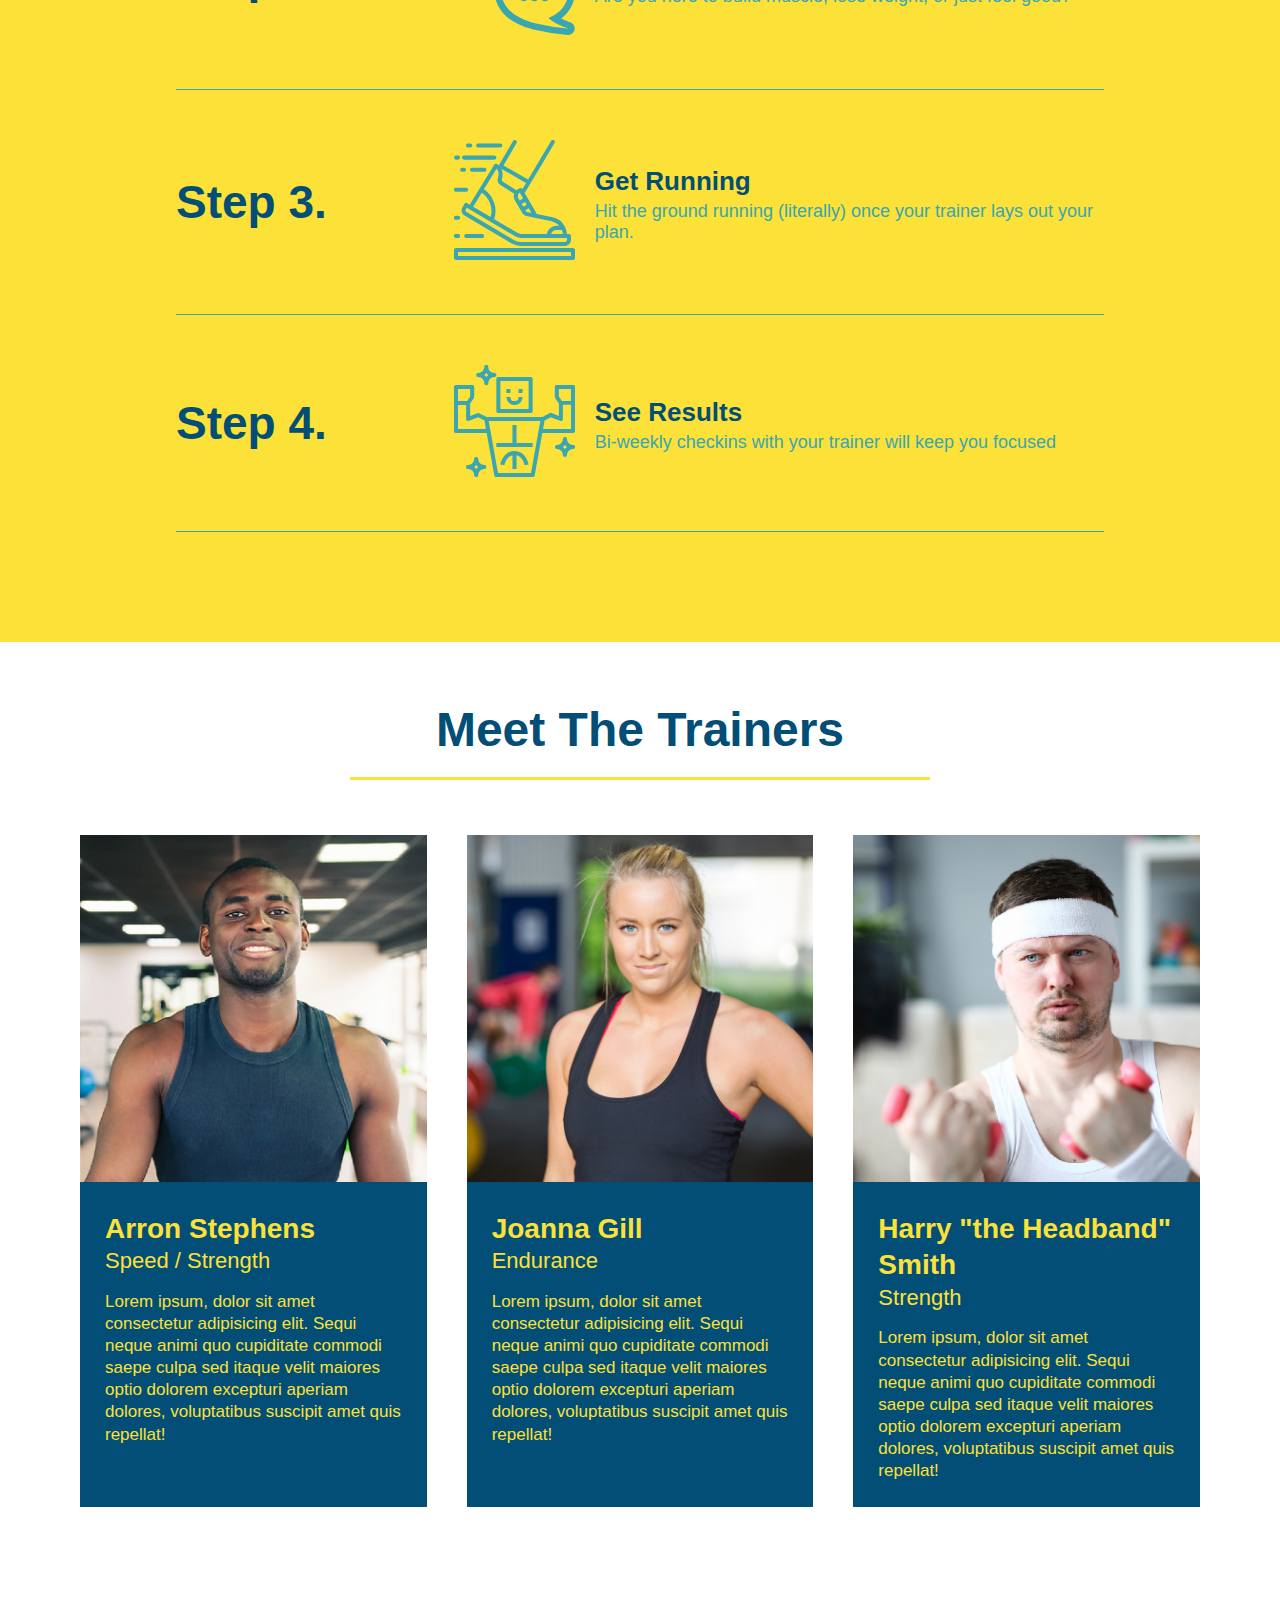
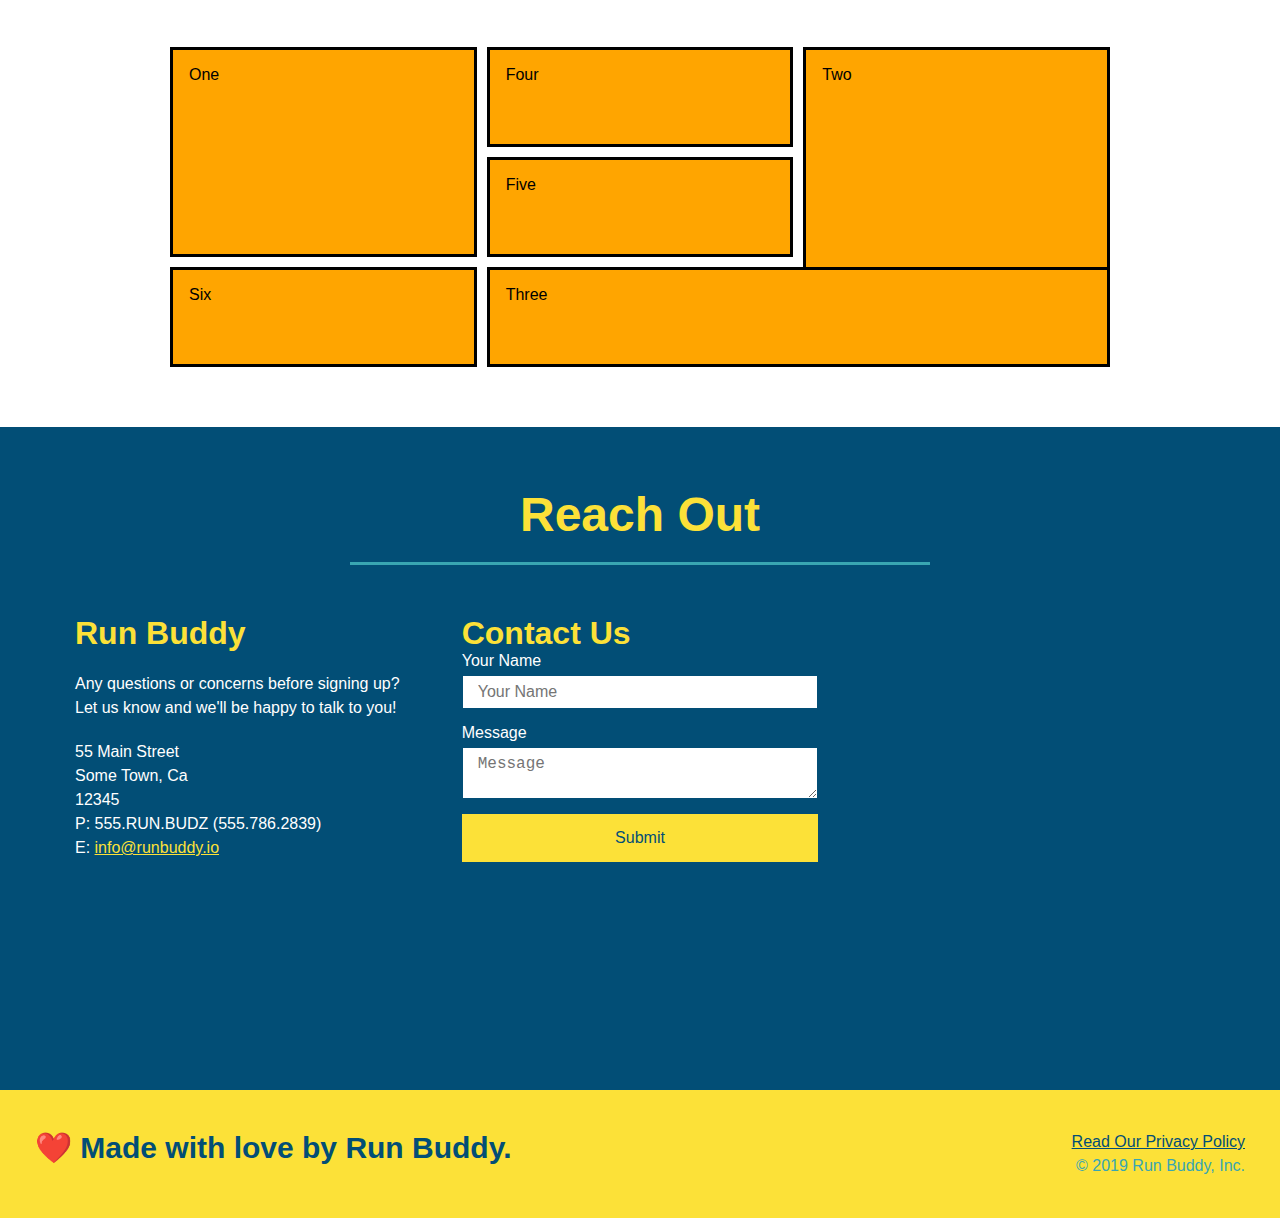
==== commit 587f166d: "example grid" ====
--- a/index.html
+++ b/index.html
@@ -25,6 +25,9 @@
                     </li>
                     <li>
                         <a href="#your-trainers">Your Trainers</a>
+                    </li>
+                    <li>
+                        <a href="#service-plans">Service Plans</a>
                     </li>
                     <li>
                         <a href="#reach-out">Reach Out</a>
@@ -194,6 +197,18 @@
 
         </section>
 
+        <!-- "service plans" section-->
+        <section id="service-plans" class="services">
+            <div class="service-grid-container">
+                <div class="service-grid-item box1">One</div>
+                <div class="service-grid-item box2">Two</div>
+                <div class="service-grid-item box3">Three</div>
+                <div class="service-grid-item box4">Four</div>
+                <div class="service-grid-item box5">Five</div>
+                <div class="service-grid-item box6">Six</div>
+            </div>
+        </section>
+
         <!-- "reach out" section -->
         <section id="reach-out" class="contact">
             <div class="flex-row">
--- a/assets/css/style.css
+++ b/assets/css/style.css
@@ -336,6 +336,37 @@
     display: flex;
 }
 
+.service-grid-container {
+    max-width: 940px;
+    margin: 0 auto;
+    display: grid;
+    grid-template-columns: repeat(3, 1fr);
+    grid-template-rows: repeat(3, 100px);
+    grid-gap: 10px; 
+}
+
+.service-grid-item {
+    background-color: orange;
+    border: solid;
+    padding: 1em;
+    color: black;
+}
+
+.box1 {
+    grid-column: 1/2; 
+    grid-row: 1/3; 
+}
+
+.box2 {
+    grid-column: 3/4; 
+    grid-row: 1/-1; 
+}
+
+.box3 {
+    grid-column: 2/ span 2; 
+    grid-row: 3/ span 1; 
+}
+
 /* MEDIA QUERY FOR SMALLER DESKTOP SCREENS AND SMALLER */
 @media screen and (max-width: 980px) {
     header {
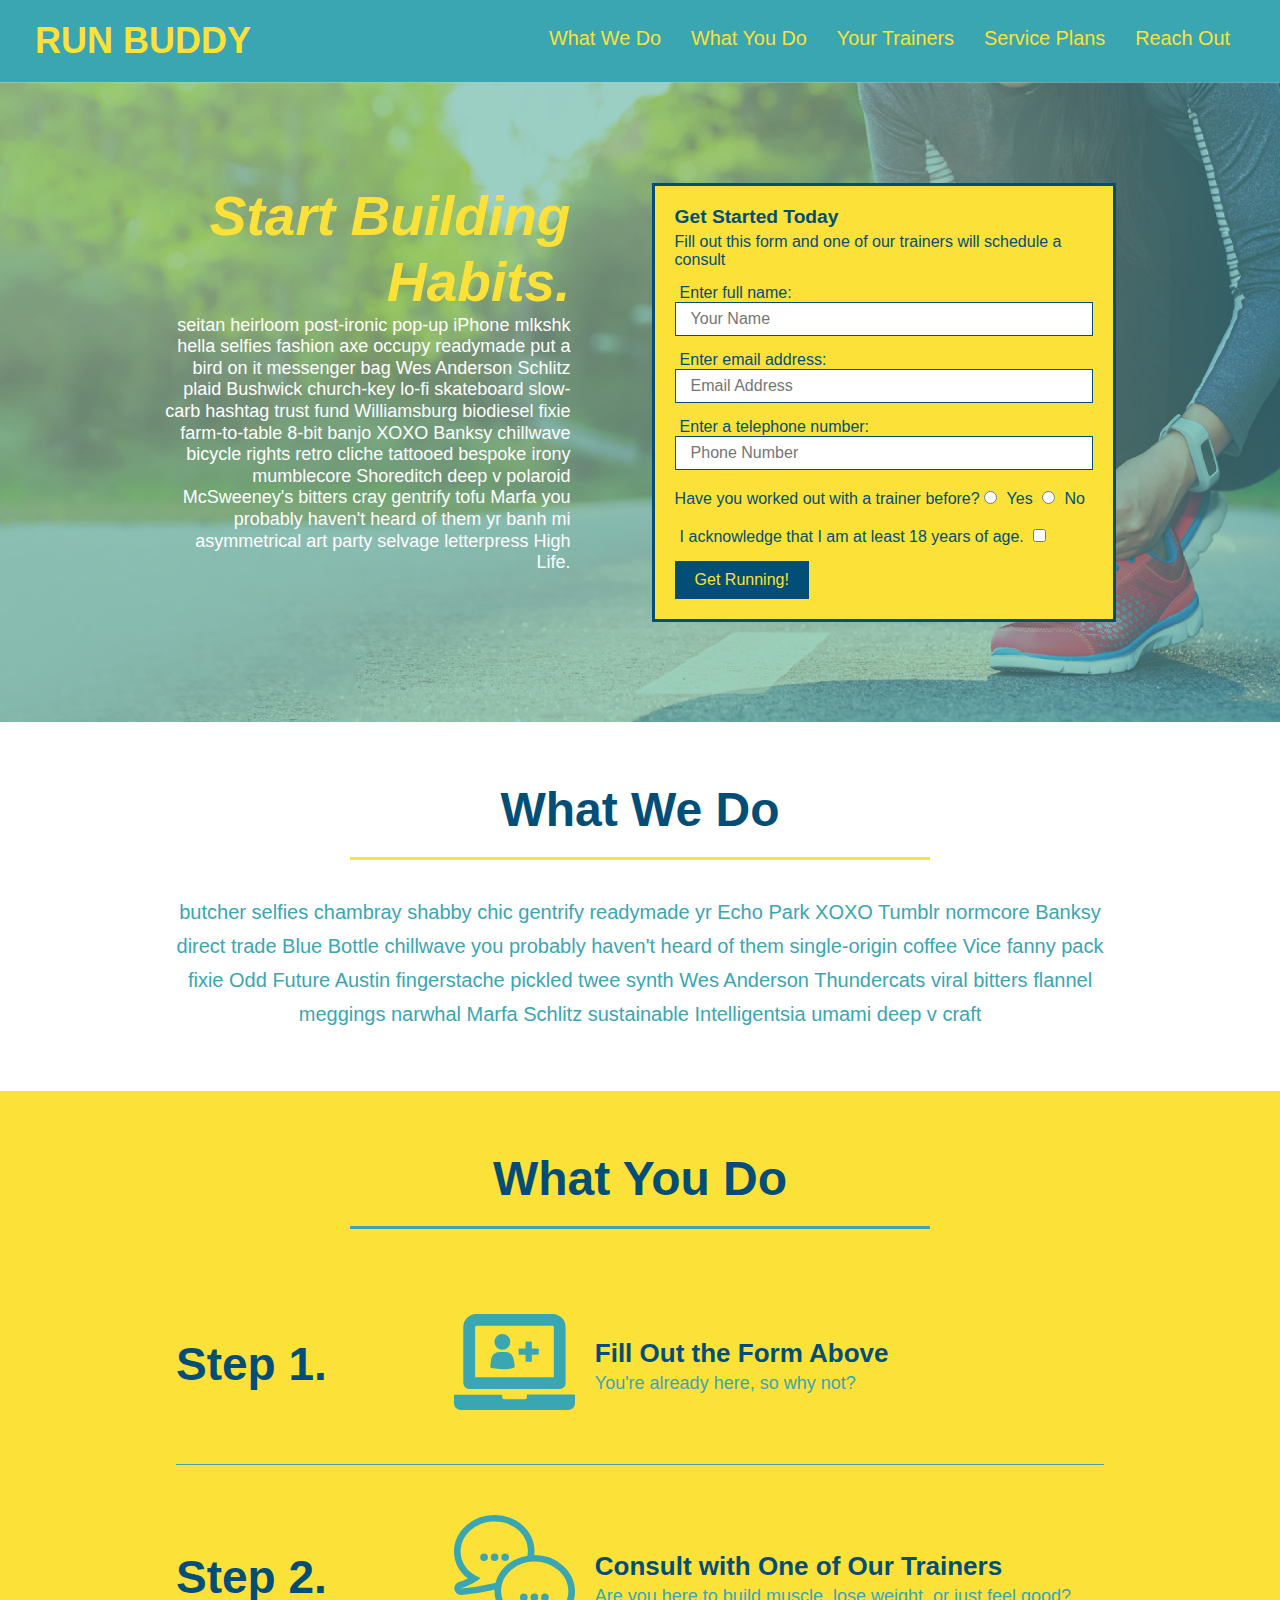
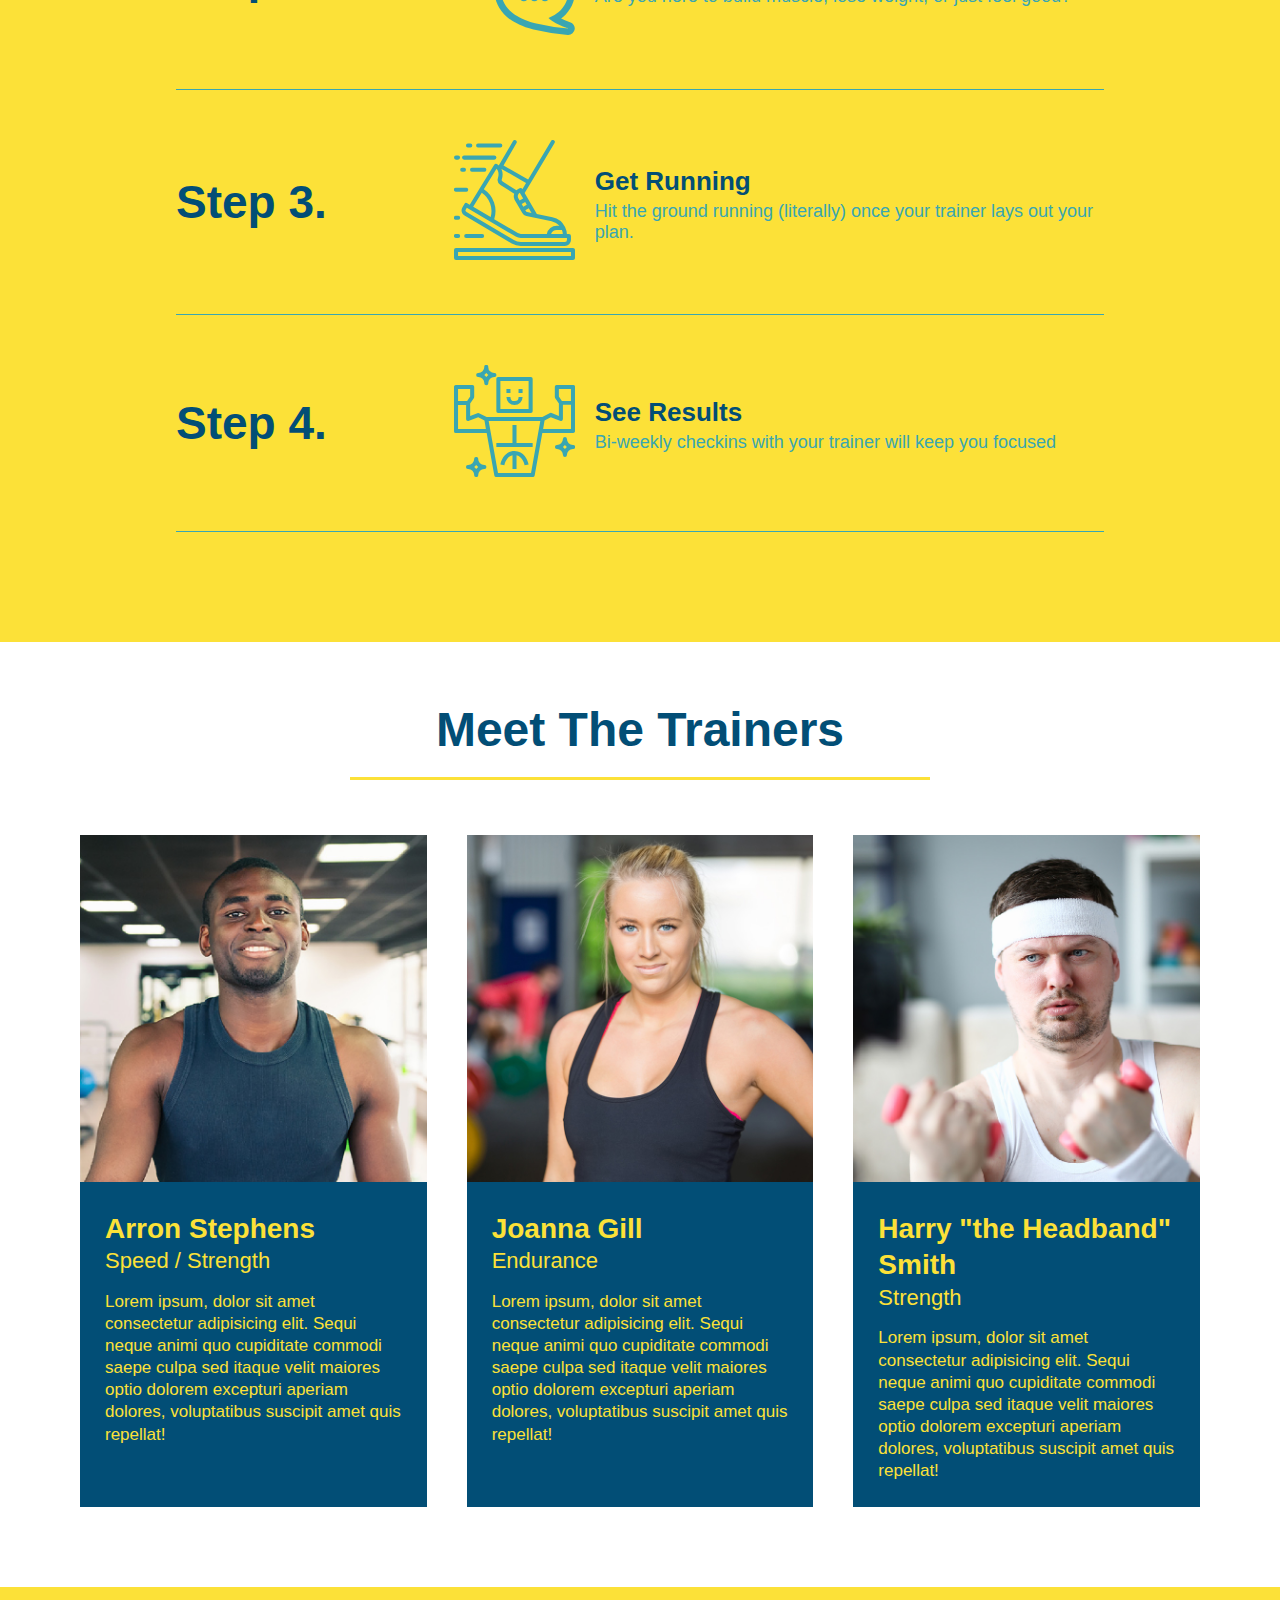
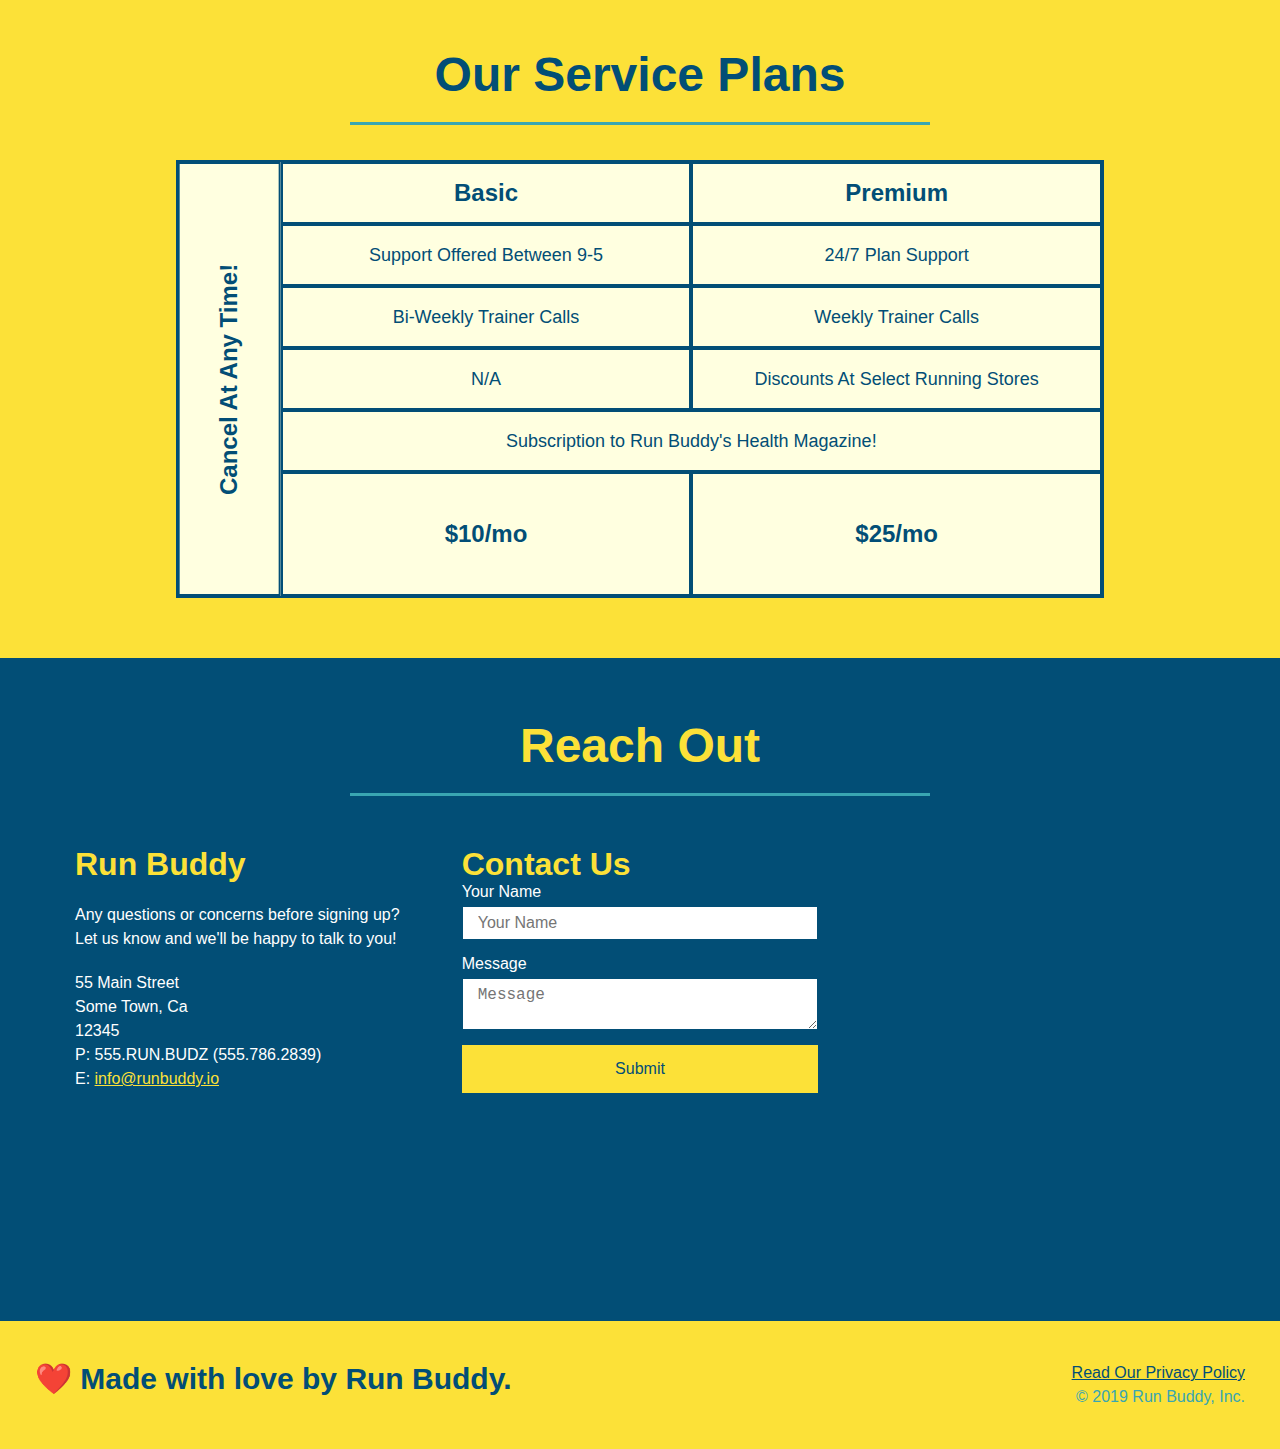
==== commit 29dc5476: "added service table comparison" ====
--- a/index.html
+++ b/index.html
@@ -199,14 +199,63 @@
 
         <!-- "service plans" section-->
         <section id="service-plans" class="services">
-            <div class="service-grid-container">
-                <div class="service-grid-item box1">One</div>
-                <div class="service-grid-item box2">Two</div>
-                <div class="service-grid-item box3">Three</div>
-                <div class="service-grid-item box4">Four</div>
-                <div class="service-grid-item box5">Five</div>
-                <div class="service-grid-item box6">Six</div>
-            </div>
+            <h2 class="section-title secondary-border">
+                Our Service Plans
+            </h2>
+            
+            <div class="service-grid-wrapper">
+                <div class="service-grid-container">
+                    <!-- Headers -->
+                    <div class="service-grid-item grid-head basic">
+                        Basic
+                    </div>
+                    <div class="service-grid-item grid-head premium">
+                        Premium
+                    </div>
+
+                    <!-- Body -->
+                    <div class="service-grid-item basic">
+                        Support Offered Between 9-5
+                    </div>
+
+                    <div class="service-grid-item premium">
+                        24/7 Plan Support
+                    </div>
+
+                    <div class="service-grid-item basic">
+                        Bi-Weekly Trainer Calls
+                    </div>
+
+                    <div class="service-grid-item premium">
+                        Weekly Trainer Calls
+                    </div>
+
+                    <div class="service-grid-item basic">
+                        N/A
+                    </div>
+
+                    <div class="service-grid-item premium">
+                        Discounts At Select Running Stores
+                    </div>
+
+                    <div class="service-grid-item both">
+                        Subscription to Run Buddy's Health Magazine!
+                    </div>
+
+                    <div class="service-grid-item grid-price basic">
+                        $10/mo
+                    </div>
+
+                    <div class="service-grid-item grid-price premium">
+                        $25/mo
+                    </div>
+
+                    <div class="service-grid-item cancel">
+                        Cancel At Any Time!
+                    </div>
+              
+                </div> <!-- div service-grid-container -->
+              </div> <!-- div service-grid-wrapper -->
         </section>
 
         <!-- "reach out" section -->
--- a/assets/css/style.css
+++ b/assets/css/style.css
@@ -336,36 +336,55 @@
     display: flex;
 }
 
+/* SERVICE STYLES BEGIN */
+.services {
+    background: #fce138; 
+}
+  
+.service-grid-wrapper {
+    display: flex;
+    width: 100%;
+    justify-content: center;
+}
+
 .service-grid-container {
-    max-width: 940px;
-    margin: 0 auto;
+    background: lightyellow;
+    width: 80%;
     display: grid;
-    grid-template-columns: repeat(3, 1fr);
-    grid-template-rows: repeat(3, 100px);
-    grid-gap: 10px; 
+    grid-template-columns: 1fr repeat(2, 4fr);
+    grid-template-rows: repeat(5, 1fr) 2fr;
+    border: 2px solid #024e76;
+    color: #024e76;
+    font-size: 18px;
 }
 
 .service-grid-item {
-    background-color: orange;
-    border: solid;
-    padding: 1em;
-    color: black;
-}
-
-.box1 {
-    grid-column: 1/2; 
-    grid-row: 1/3; 
-}
-
-.box2 {
-    grid-column: 3/4; 
-    grid-row: 1/-1; 
-}
-
-.box3 {
-    grid-column: 2/ span 2; 
-    grid-row: 3/ span 1; 
-}
+    padding: 15px 0;
+    border: 2px solid #024e76;
+    display: flex;
+    align-items: center;
+    justify-content: center;
+    text-align: center;
+}
+
+.service-grid-item.basic {
+    grid-column: 2 / span 1;
+}
+
+.service-grid-item.both {
+    grid-column: 2 / span 2;
+}
+
+.service-grid-item.cancel {
+    writing-mode: vertical-lr;
+    transform: rotate(180deg);
+    grid-row: 1/-1;
+}
+
+.grid-head, .grid-price, .service-grid-item.cancel {
+    font-size: 1.5rem;
+    font-weight: bold;
+  }
 
 /* MEDIA QUERY FOR SMALLER DESKTOP SCREENS AND SMALLER */
 @media screen and (max-width: 980px) {
@@ -442,6 +461,25 @@
     .step-text {
         flex: 100%;  
     }
+
+    .service-grid-container {
+        grid-template-columns: 1fr 1fr;
+    }
+    
+    .service-grid-item.basic {
+        grid-column: 1;
+    }
+    
+    .service-grid-item.both {
+        grid-column: 1 / -1;
+    }
+    
+    .service-grid-item.cancel {
+        transform: none;
+        writing-mode: unset;
+        grid-column: 1 / -1;
+        grid-row: -1;
+    }
 }
 
 /* MEDIA QUERY FOR MOBILE PHONES AND SMALLER */
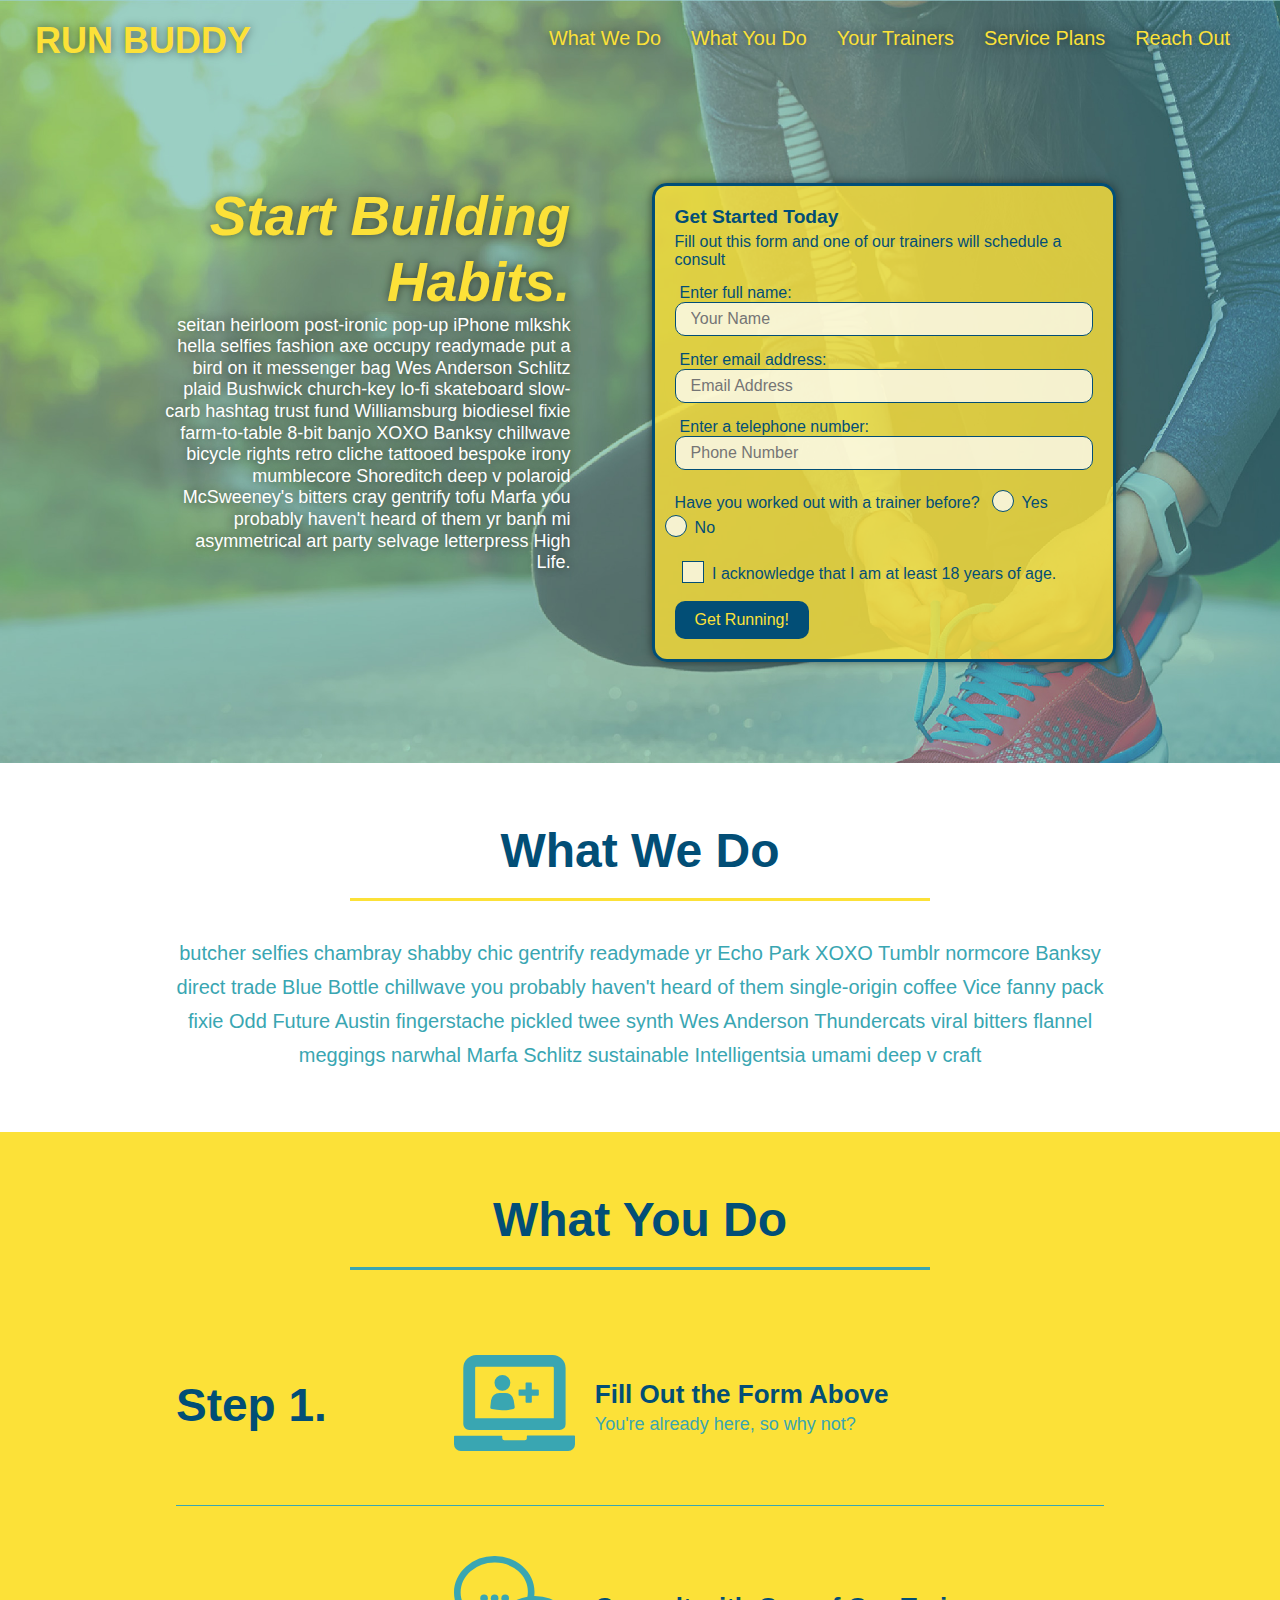
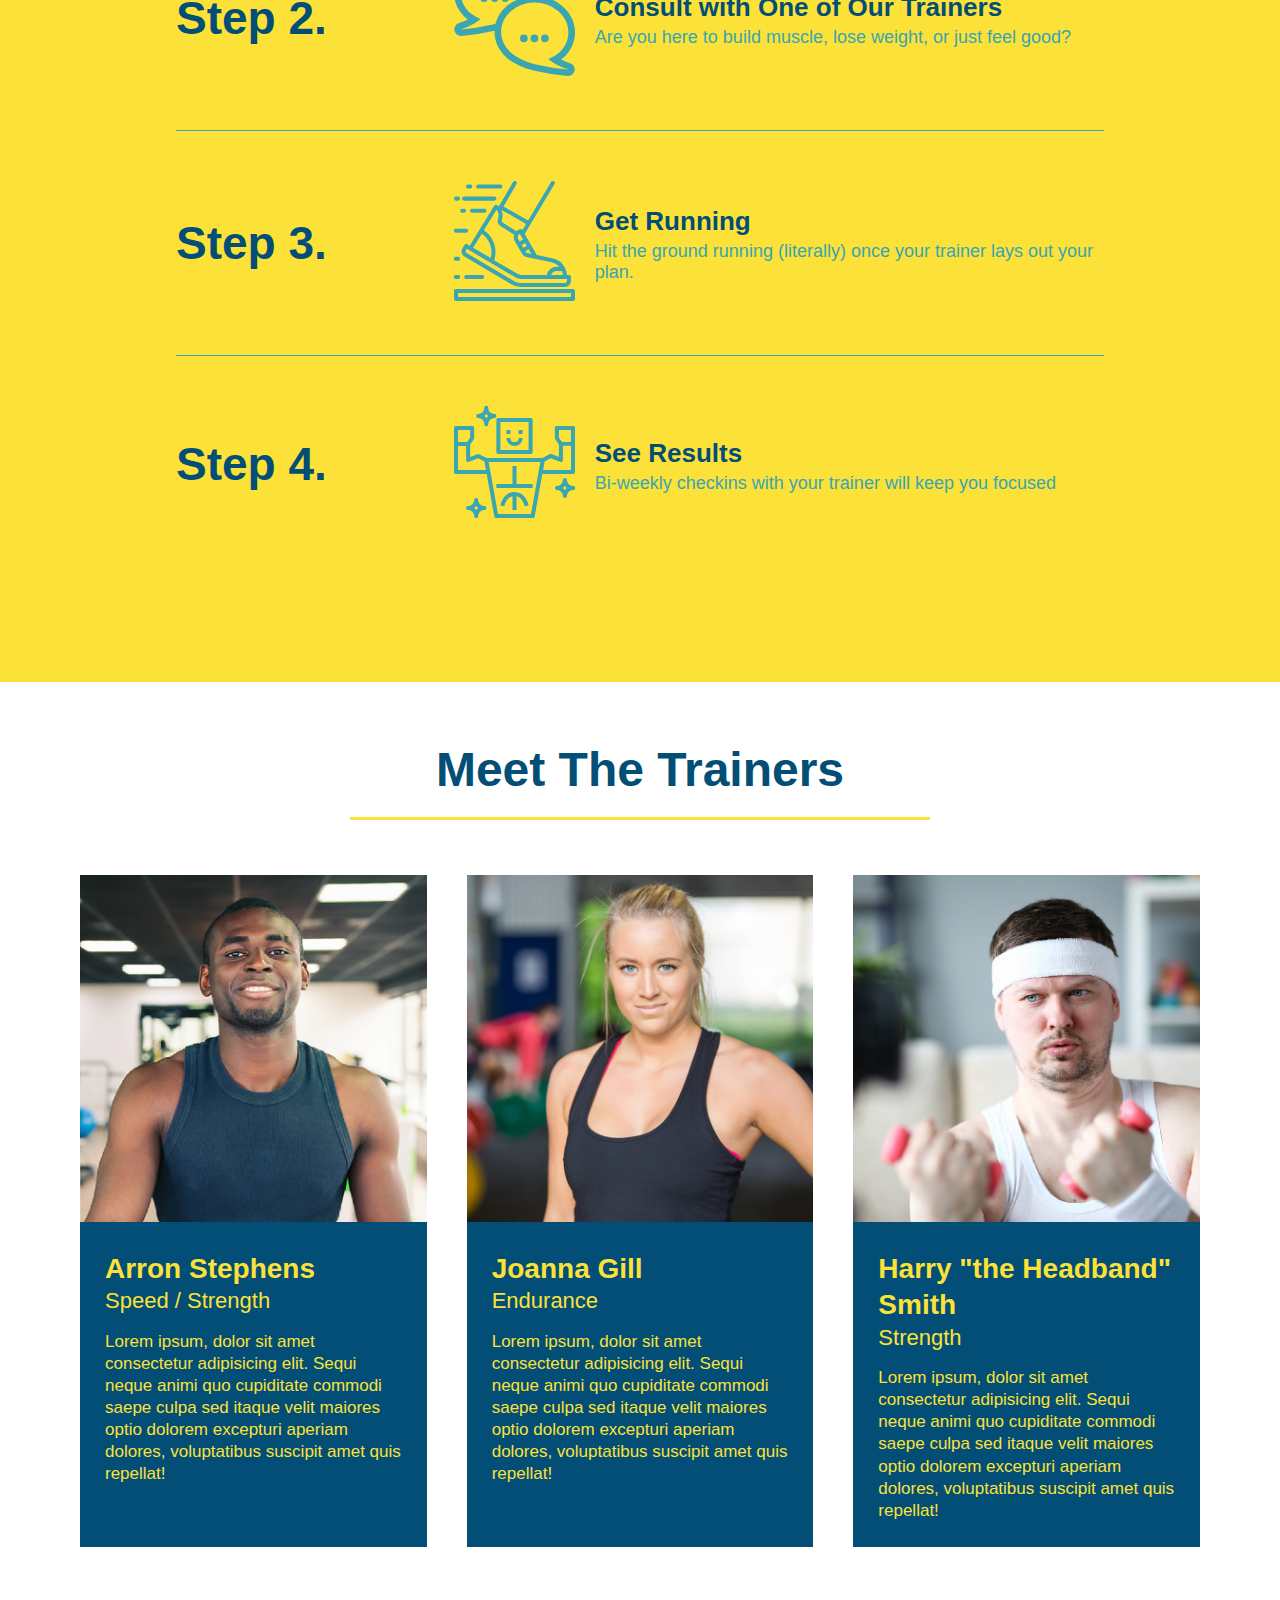
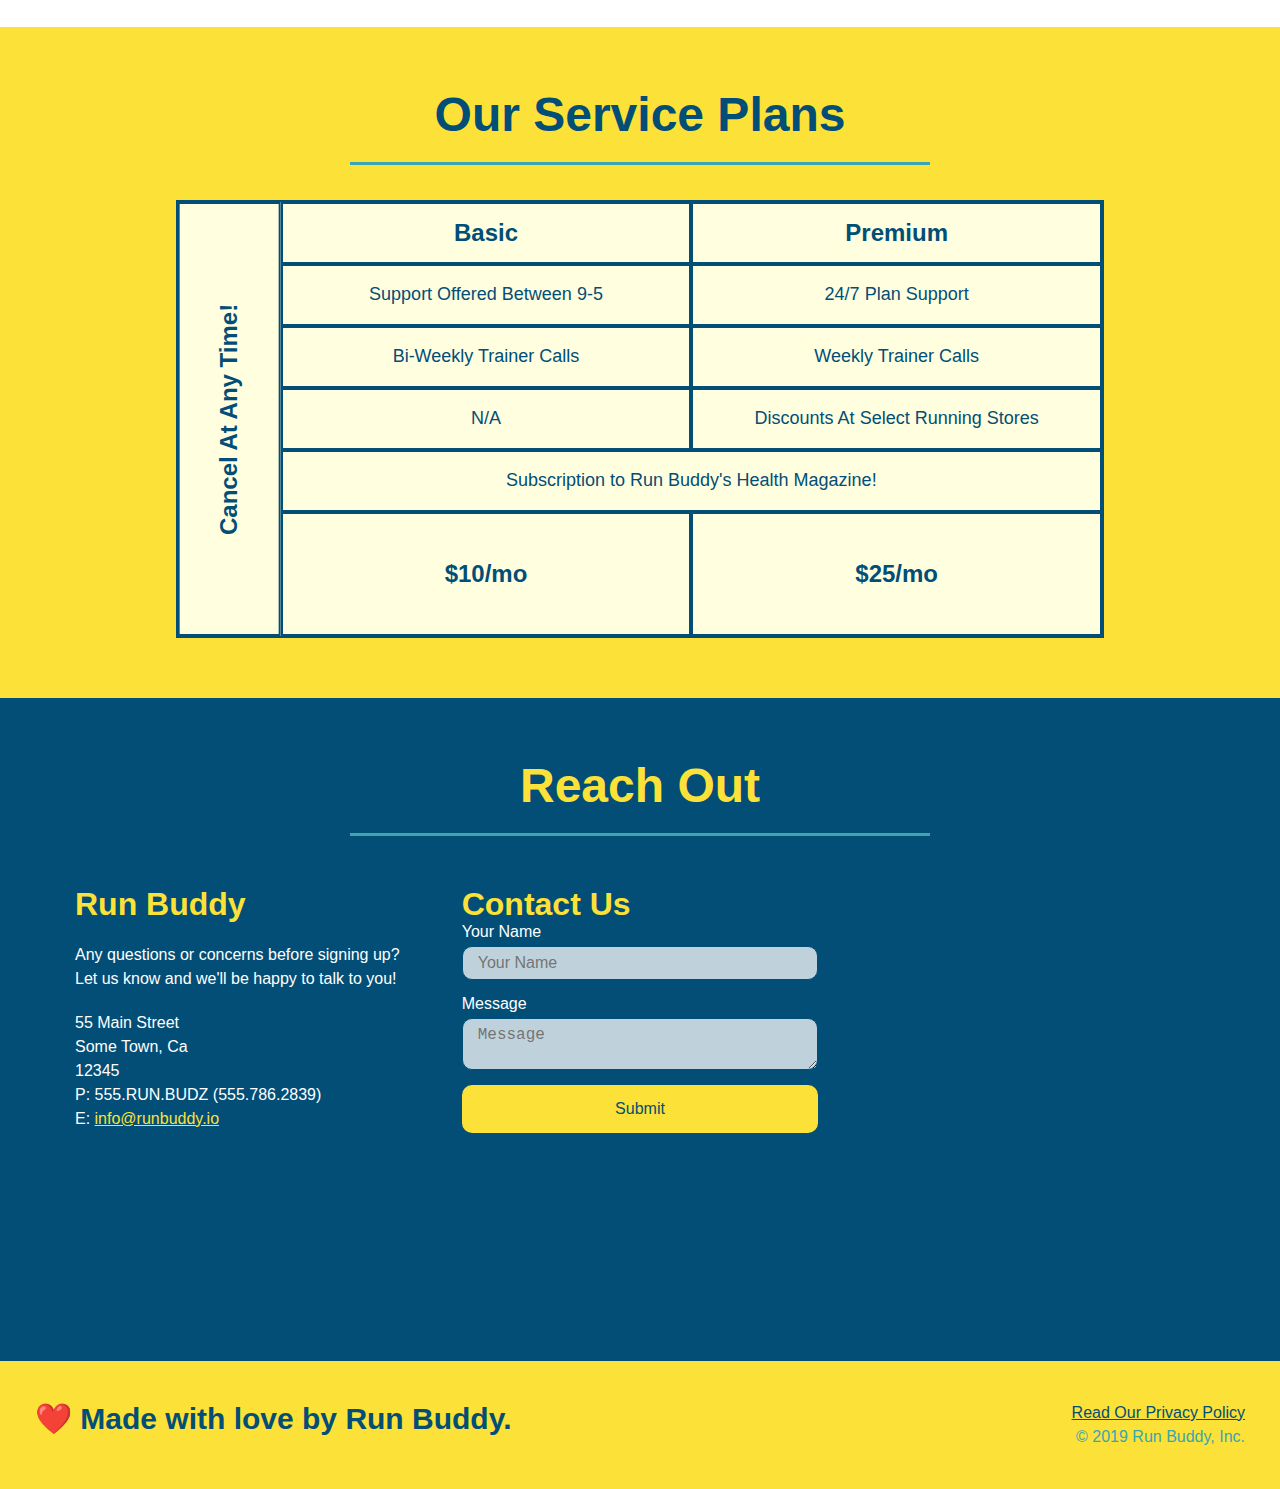
==== commit d05588a0: "CSS variables" ====
--- a/index.html
+++ b/index.html
@@ -62,16 +62,20 @@
                     <input type="tel" placeholder="Phone Number" name="phone" id="phone"/>
                     <p>
                         Have you worked out with a trainer before?
-                        <input type="radio" name="trainer-confirm" id="trainer-yes" />
-                        <label for="trainer-yes">Yes</label>
-                        <input type="radio" name="trainer-confirm" id="trainer-no" />
-                        <label for="trainer-no">No</label>
+                        <span class="radio-wrapper">
+                          <input type="radio" name="trainer-confirm" id="trainer-yes" />
+                          <label for="trainer-yes">Yes</label>
+                        </span>
+                        <span class="radio-wrapper">
+                          <input type="radio" name="trainer-confirm" id="trainer-no" />
+                          <label for="trainer-no">No</label>
+                        </span>
                     </p>
                     <p>
-                        <label for="atleast18" >
-                            I acknowledge that I am at least 18 years of age.
-                        </label>
-                        <input type="checkbox" name="age-confirm" id="atleast18" />
+                        <span class="checkbox-wrapper">
+                          <input type="checkbox" name="age-confirm" id="checkbox" />
+                          <label for="checkbox">I acknowledge that I am at least 18 years of age.</label>
+                        </span>
                     </p>
                     <button type="submit">
                         Get Running!
--- a/assets/css/style.css
+++ b/assets/css/style.css
@@ -4,29 +4,45 @@
     box-sizing: border-box;
 }
 
+:root {
+    --primary-color: #fce138;
+    --secondary-color: #024e76;
+    --tertiary-color: #39a6b2;
+}
+
 body {
-    color: #39a6b2; 
+    color: var(--tertiary-color); 
     font-family: Helvetica, Arial, sans-serif;
 }
 
 header {
     padding: 20px 35px;
-    background-color: #39a6b2;
+    background-color: var(--tertiary-color);
     display: flex;
     flex-wrap: wrap;
     justify-content: space-between;
+    position: -webkit-sticky;
+    position: sticky;
+    top: 0;
+    background-image: url("../images/hero-bg.jpg");
+    background-size: cover;
+    background-position: center;
+    background-attachment: fixed;
+    background-position: 80%;
+    z-index: 9999;
 }
 
 header h1 {
     font-weight: bold;
     font-size: 36px;
-    color: #fce138;
+    color: var(--primary-color);
     margin: 0;
+    text-shadow: 0 0 10px rgba(0, 0, 0, 0.5);
 }
 
 header a {
     text-decoration: none;
-    color: #fce138;
+    color: var(--primary-color);
 }
 
 header nav {
@@ -45,10 +61,18 @@
     padding: 10px 15px;
     font-weight: lighter;
     font-size: 1.55vw;
+    text-shadow: 0 0 10px rgba(0, 0, 0, 0.5);
+}
+
+header nav ul li a:hover {
+    background: var(--primary-color);
+    color: var(--secondary-color);
+    border-radius: 15px;
+    text-shadow: none;
 }
 
 footer {
-    background: #fce138;
+    background: var(--primary-color);
     width: 100%;
     padding: 40px 35px;
     display: flex;
@@ -57,7 +81,7 @@
 }
 
 footer h2 {    
-    color: #024e76;
+    color: var(--secondary-color);
     font-size: 30px;
     margin: 0;
 }
@@ -68,7 +92,7 @@
 }
   
 footer a {
-    color: #024e76;
+    color: var(--secondary-color);
 }
 
 section {
@@ -79,6 +103,8 @@
     background-image: url("../images/hero-bg.jpg");
     background-size: cover;
     background-position: center;
+    background-attachment: fixed;
+    background-position: 80%;
     display: flex;
     flex-wrap: wrap;
     align-items: flex-start;
@@ -92,23 +118,26 @@
     color: #fff;
     font-size: 18px;
     line-height: 1.2;
+    text-shadow: 0 0 10px rgba(0, 0, 0, 0.5);
 }
 
 .hero-cta h2 {
     font-style: italic;
     font-size: 55px;
-    color: #fce138;
+    color: var(--primary-color);
   }
 
 .hero-form {
-    background-color: #fce138;
+    background-color: rgba(252, 225, 56, 0.8);
     padding: 20px;
-    color: #024e76;
+    color: var(--secondary-color);
     border-style: solid;
     border-width: 3px;
-    border-color: #024e76;
+    border-color: var(--secondary-color);
     width: 40%;
     margin: 3.5%;
+    box-shadow: 0 0 10px rgba(0, 0, 0, 0.5);
+    border-radius: 15px;
 }
 
 .hero h3 {
@@ -117,13 +146,20 @@
 }
 
 .hero-form input[type~="text"], input[type="email"], input[type="tel"] {
-    border: 1px solid #024e76;
+    border: 1px solid var(--secondary-color);
     display: block;
     padding: 7px 15px;
     font-size: 16px;
-    color: #024e76;
+    color: var(--secondary-color);
     width: 100%;
     margin-bottom: 15px;
+    border-radius: 10px;
+    background-color: rgba(255,255,255, 0.75);
+}
+
+.hero-form input[type~="text"]:focus, input[type="email"]:focus, input[type="tel"]:focus {
+    background-color: rgba(255,255,255, 1);
+    outline: none;
 }
 
 .hero-form p {
@@ -136,16 +172,82 @@
 }
 
 .hero-form button {
-    background-color: #024e76;
-    color: #fce138;
+    background-color: var(--secondary-color);
+    color: var(--primary-color);
     padding: 10px 20px;
     border: none;
     font-size: 16px;
-}
+    display: block;
+    border-radius: 10px;
+}
+
+.hero-form button:hover {
+    background-color: var(--tertiary-color);  
+  }
+
+.checkbox-wrapper input, .radio-wrapper input {
+    opacity: 0;
+}
+
+.checkbox-wrapper label, .radio-wrapper label {
+    position: relative;
+    left: 10px;
+    margin: 10px;
+    line-height: 1.6;
+}
+
+.checkbox-wrapper label::before, .radio-wrapper label::before {
+    content: "";
+    height: 20px;
+    width: 20px;
+    background: rgba(255, 255, 255, 0.75);  
+    border: 1px solid var(--secondary-color);  
+    position: absolute;
+    top: -4px;
+    left: -30px;
+}
+
+.radio-wrapper label::before {
+    border-radius: 50%;
+}
+
+.radio-wrapper label::after {
+    content: "";
+    width: 20px;
+    height: 20px;
+    border-radius: 50%;
+    background: var(--secondary-color);
+    position: absolute;
+    left: -29px;
+    top: -3px;
+    background-image: radial-gradient(circle, var(--tertiary-color), var(--secondary-color));
+  }
+  
+  .checkbox-wrapper label::after {
+    content: "";
+    height: 6px;
+    width: 14px;
+    border-left: 2px solid var(--secondary-color);
+    border-bottom: 2px solid var(--secondary-color);
+    position: absolute;
+    left: -26px;
+    top: 1px;
+    transform: rotate(-58deg);
+  }
+
+  .checkbox-wrapper input + label::after, 
+  .radio-wrapper input + label::after {
+    content: none;
+  }
+  
+  .checkbox-wrapper input:checked + label::after, 
+  .radio-wrapper input:checked + label::after {
+    content: "";
+  }
 
 .section-title {
     font-size: 48px;
-    color: #024e76;
+    color: var(--secondary-color);
     border-bottom: 3px solid;
     padding-bottom: 20px;
     text-align: center;
@@ -154,16 +256,16 @@
 }
   
 .primary-border {
-    border-color: #fce138;
+    border-color: var(--primary-color);
 }
   
 .secondary-border {
-    border-color: #39a6b2;
+    border-color: var(--tertiary-color);
 }
 
 .intro p {
     line-height: 1.7;
-    color: #39a6b2;
+    color: var(--tertiary-color);
     width: 80%;
     font-size: 20px;
     margin: 0 auto;
@@ -171,22 +273,25 @@
 }
 
 .steps {
-    background: #fce138;    
+    background: var(--primary-color);    
 }
 
 .step {
     margin: 50px auto;
     padding-bottom: 50px;
     width: 80%;
-    border-bottom: 1px solid #39a6b2;
     display: flex;
     flex-wrap: wrap;
     align-items: center;
     justify-content: space-between;
 }
 
+.step:not(:last-child) {
+    border-bottom: 1px solid var(--tertiary-color);
+}
+
 .step h3 {
-    color: #024e76;
+    color: var(--secondary-color);
     font-size: 46px;
     flex: 1 30%;
 }
@@ -214,11 +319,11 @@
 .step-text h4 {
     font-size: 26px;
     line-height: 1.5;
-    color: #024e76;
+    color: var(--secondary-color);
 }
 
 .step-text p {
-    color: #39a6b2;
+    color: var(--tertiary-color);
     font-size: 18px;
 }
 
@@ -232,8 +337,8 @@
 
 .trainer {
     margin: 20px;
-    background: #024e76;
-    color: #fce138;
+    background: var(--secondary-color);
+    color: var(--primary-color);
     flex: 1;
 }
 
@@ -269,11 +374,11 @@
 }
 
 .contact {
-    background-color: #024e76;
+    background-color: var(--secondary-color);
 }
 
 .contact h2 {
-    color: #fce138;
+    color: var(--primary-color);
 }
 
 .contact iframe {
@@ -296,7 +401,7 @@
   }
 
 .contact-info h3 {
-    color: #fce138;
+    color: var(--primary-color);
     font-size: 32px;
 }
 
@@ -308,28 +413,41 @@
 }
 
 .contact-info a {
-    color: #fce138;
+    color: var(--primary-color);
 }
 
 .contact-form input, .contact-form textarea {
-    border: 1px solid #024e76;
+    border: 1px solid var(--secondary-color);
     display: block;
     padding: 7px 15px;
     font-size: 16px;
-    color: #024e76;
+    color: var(--secondary-color);
     width: 100%;
     margin-bottom: 15px;
     margin-top: 5px;
+    border-radius: 10px;
+    background-color: rgba(255,255,255, 0.75);
+}
+
+.contact-form input:focus, .contact-form textarea:focus {
+    background-color: rgba(255,255,255, 1);
+    outline: none;
 }
 
 .contact-form button {
     width: 100%;
     border: none;
-    background: #fce138;
-    color: #024e76;
+    background: var(--primary-color);
+    color: var(--secondary-color);
     text-align: center;
     padding: 15px 0;
     font-size: 16px;
+    border-radius: 10px;
+}
+
+.contact-form button:hover {
+    color: var(--primary-color);
+    background: var(--tertiary-color);
 }
 
 .flex-row {
@@ -338,7 +456,7 @@
 
 /* SERVICE STYLES BEGIN */
 .services {
-    background: #fce138; 
+    background: var(--primary-color); 
 }
   
 .service-grid-wrapper {
@@ -353,14 +471,14 @@
     display: grid;
     grid-template-columns: 1fr repeat(2, 4fr);
     grid-template-rows: repeat(5, 1fr) 2fr;
-    border: 2px solid #024e76;
-    color: #024e76;
+    border: 2px solid var(--secondary-color);
+    color: var(--secondary-color);
     font-size: 18px;
 }
 
 .service-grid-item {
     padding: 15px 0;
-    border: 2px solid #024e76;
+    border: 2px solid var(--secondary-color);
     display: flex;
     align-items: center;
     justify-content: center;
@@ -391,6 +509,7 @@
     header {
         padding-bottom: 0;
         justify-content: center;
+        position: relative;
     }
     
     header h1 {
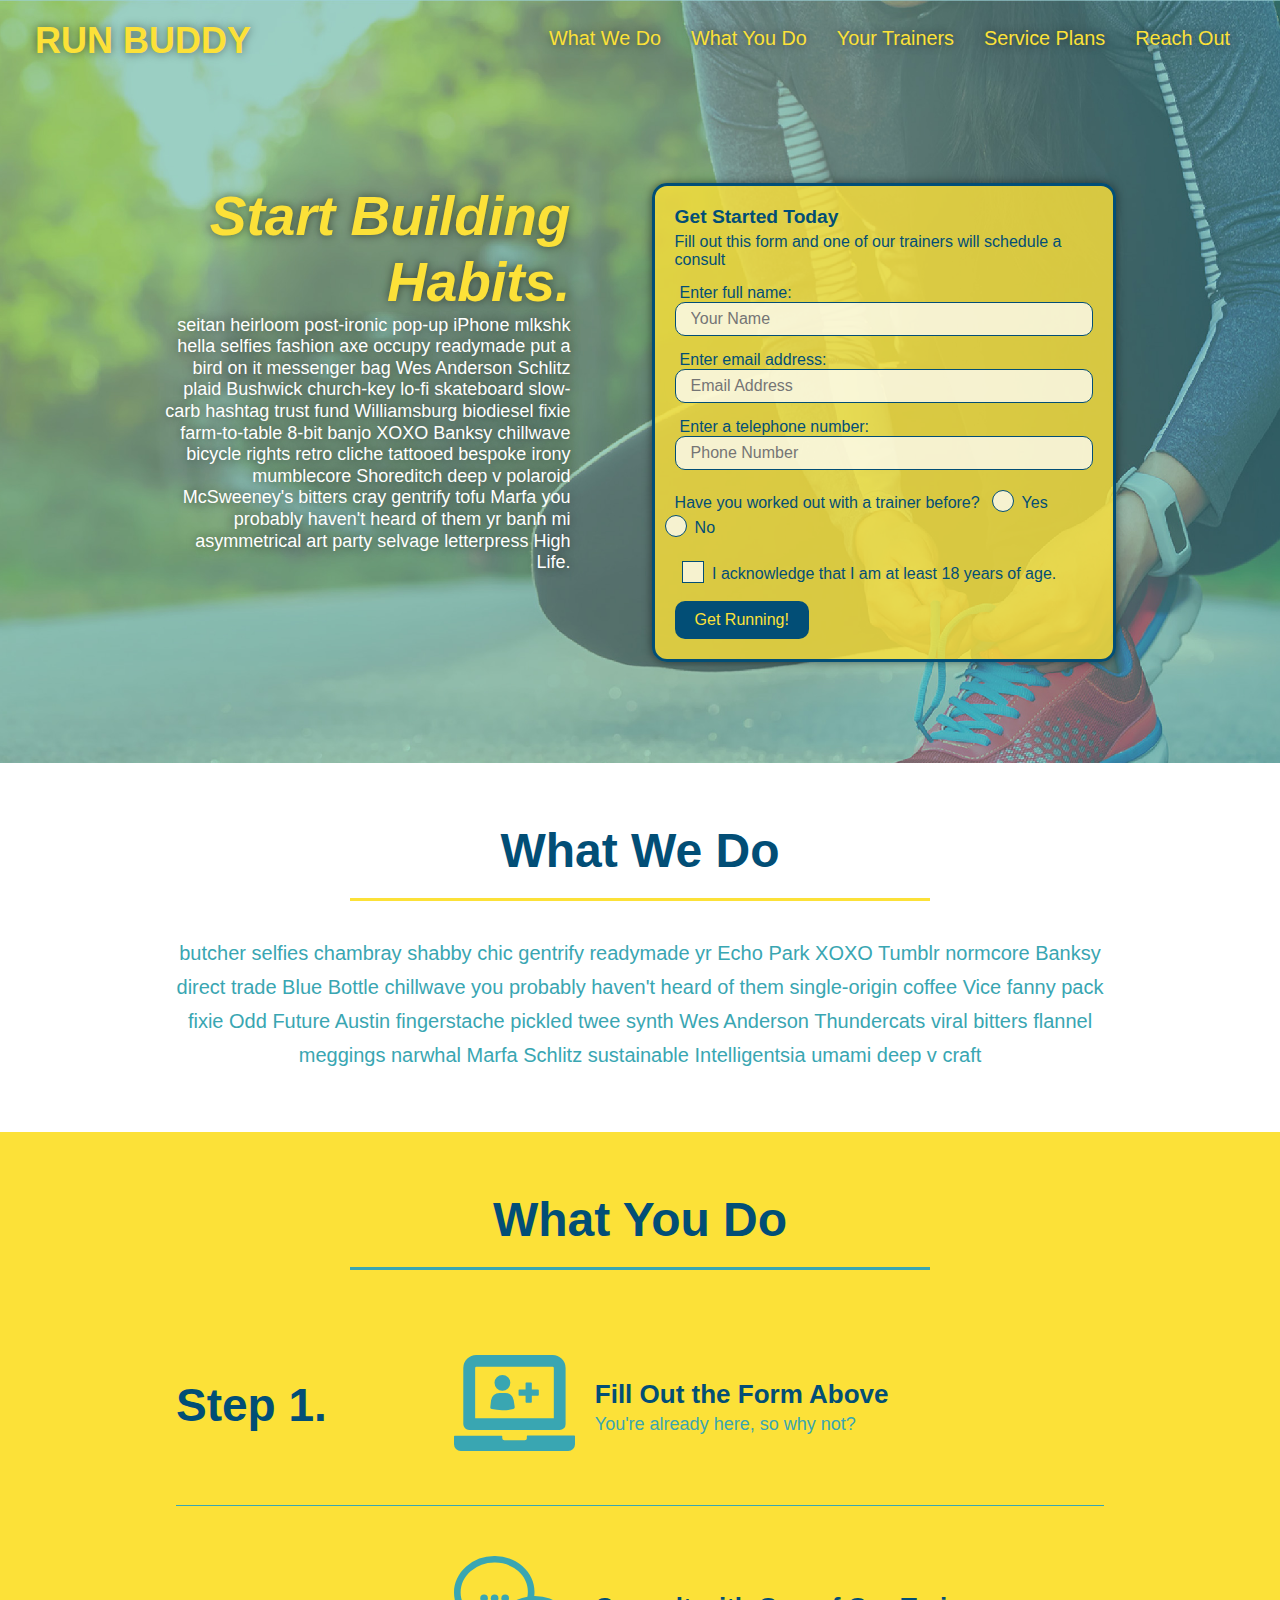
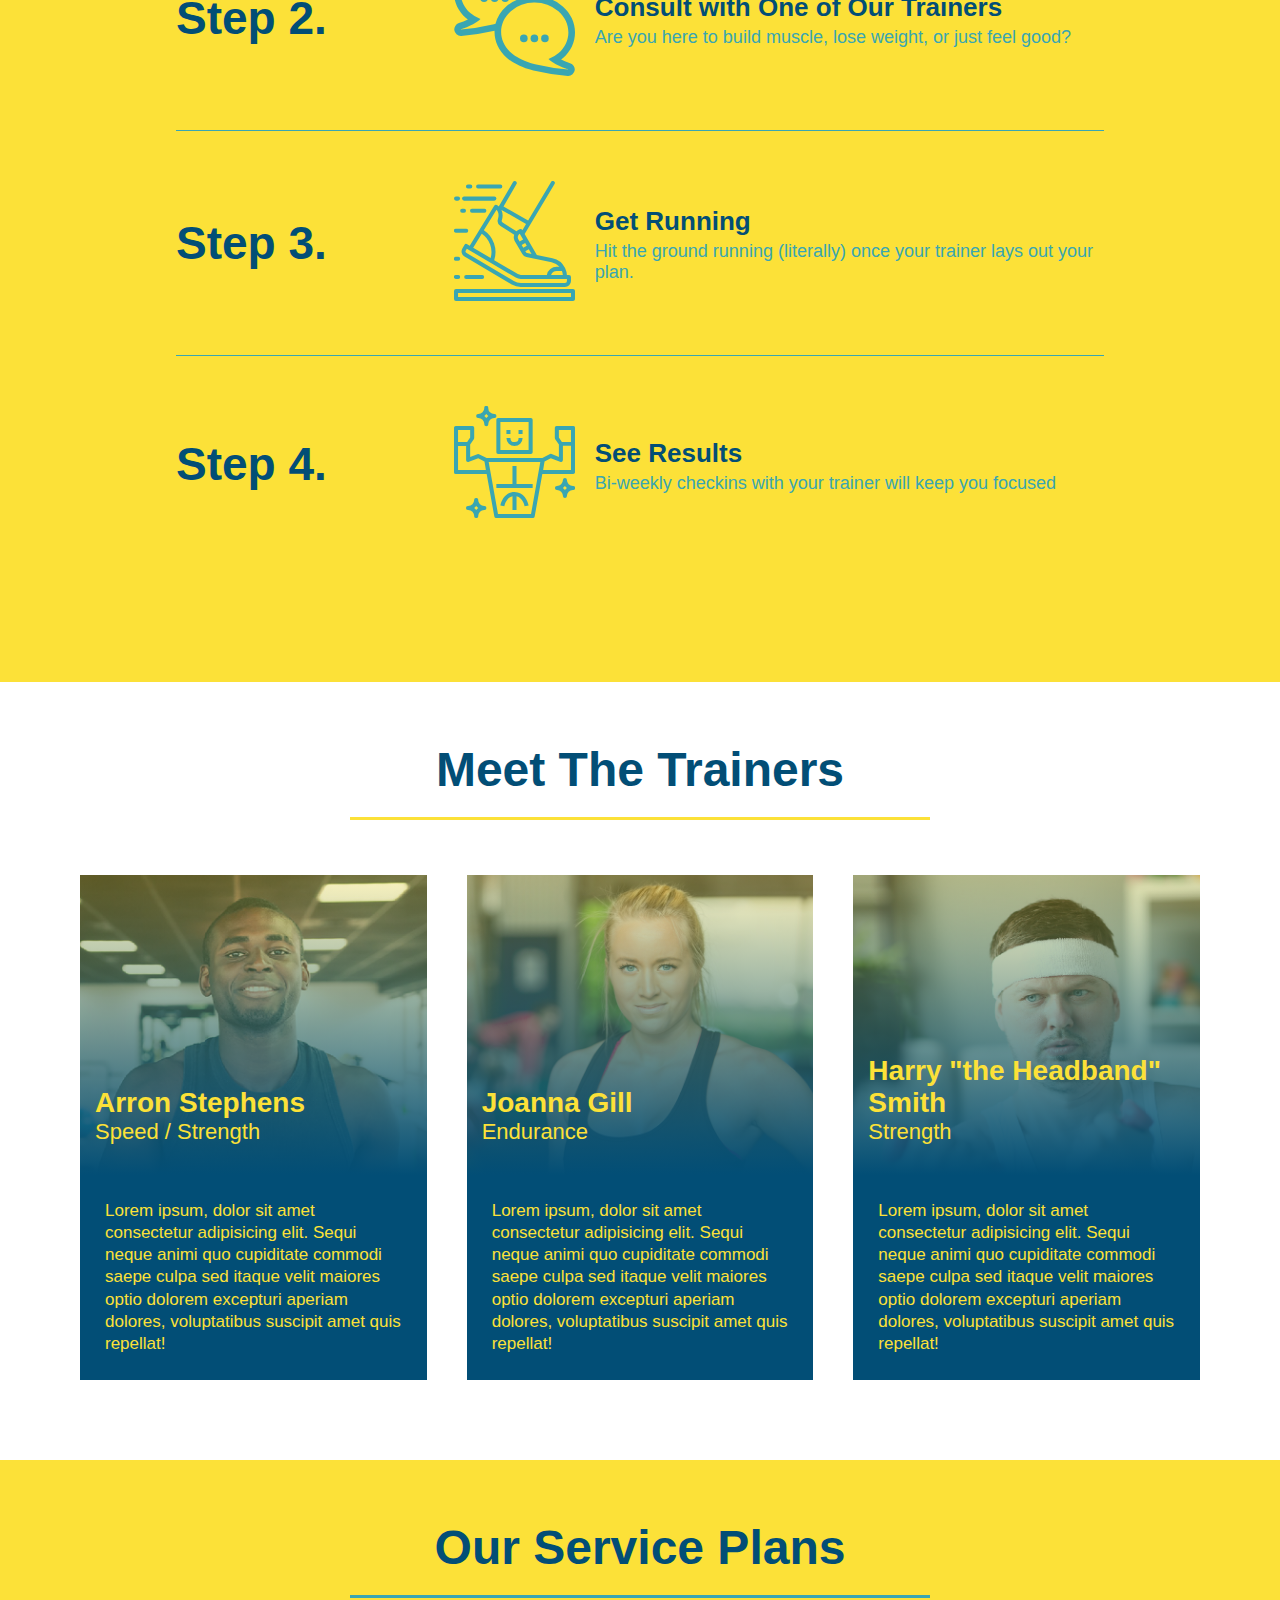
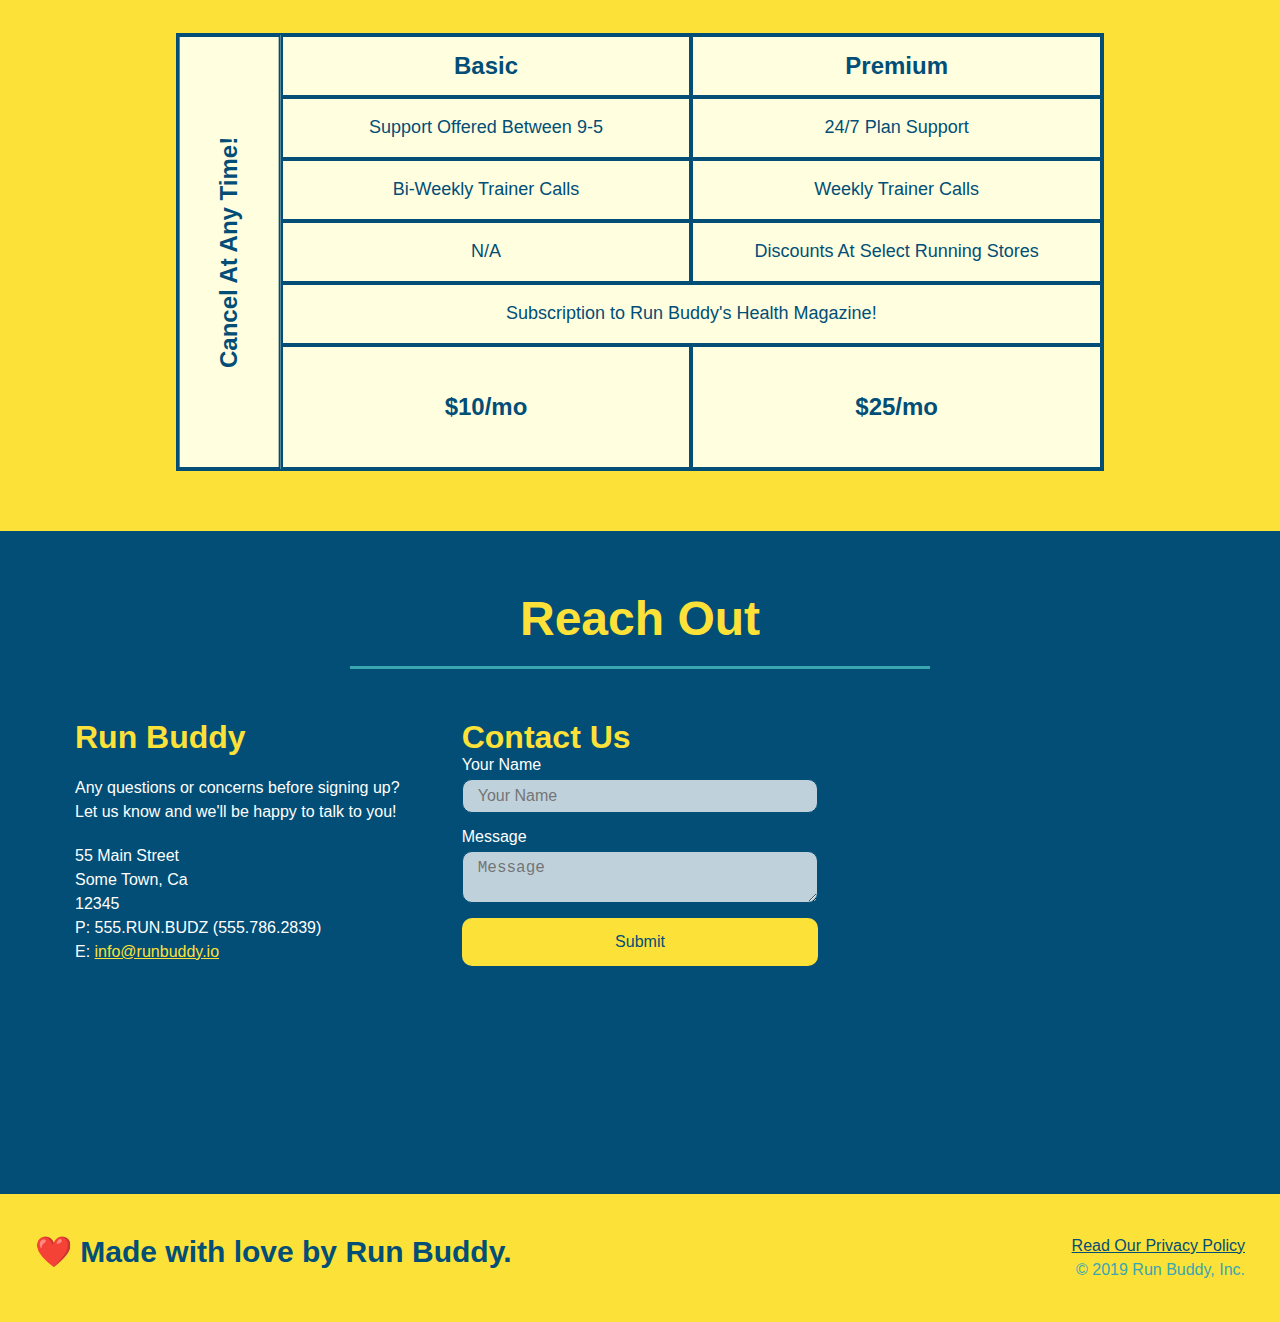
==== commit 2bd5681e: "Set up final animation state" ====
--- a/index.html
+++ b/index.html
@@ -163,10 +163,13 @@
             </div>
             <div class="trainers">
                 <article class="trainer">
-                    <img src="./assets/images/trainer-1.jpg" alt="Arron Stephens in his workout clothes, ready to pump iron" />
+                    <div class="trainer-img trainer-1" title="Arron Stephens in his workout clothes, ready to pump iron">
+                        <div>
+                            <h3 class="trainer-name">Arron Stephens</h3>
+                            <h4 class="trainer-role">Speed / Strength</h4>
+                        </div>
+                    </div>
                     <div class="trainer-bio">
-                        <h3 class="trainer-name">Arron Stephens</h3>
-                        <h4 class="trainer-role">Speed / Strength</h4>
                         <p>
                             Lorem ipsum, dolor sit amet consectetur adipisicing elit. Sequi neque animi quo cupiditate commodi saepe culpa sed
                             itaque velit maiores optio dolorem excepturi aperiam dolores, voluptatibus suscipit amet quis repellat!
@@ -175,10 +178,13 @@
                 </article>
 
                 <article class="trainer">
-                    <img src="./assets/images/trainer-2.jpg" alt="Joanna Gill cooling off after a workout" />
+                    <div class="trainer-img trainer-2" alt="Joanna Gill cooling off after a workout">                    
+                        <div>
+                            <h3 class="trainer-name">Joanna Gill</h3>
+                            <h4 class="trainer-role">Endurance</h4>
+                        </div>
+                    </div>
                     <div class="trainer-bio">
-                        <h3 class="trainer-name">Joanna Gill</h3>
-                        <h4 class="trainer-role">Endurance</h4>
                         <p>
                             Lorem ipsum, dolor sit amet consectetur adipisicing elit. Sequi neque animi quo cupiditate commodi saepe culpa sed
                             itaque velit maiores optio dolorem excepturi aperiam dolores, voluptatibus suscipit amet quis repellat!
@@ -187,10 +193,13 @@
                 </article>
                 
                 <article class="trainer">
-                    <img src="./assets/images/trainer-3.jpg" alt="Harry Smith wearing a headband and lifting comically small pink weights" />
+                    <div class="trainer-img trainer-3" alt="Harry Smith wearing a headband and lifting comically small pink weights">                    
+                        <div>
+                            <h3 class="trainer-name">Harry "the Headband" Smith</h3>
+                            <h4 class="trainer-role">Strength</h4>
+                        </div>  
+                    </div>
                     <div class="trainer-bio">
-                        <h3 class="trainer-name">Harry "the Headband" Smith</h3>
-                        <h4 class="trainer-role">Strength</h4>
                         <p>
                             Lorem ipsum, dolor sit amet consectetur adipisicing elit. Sequi neque animi quo cupiditate commodi saepe culpa sed
                             itaque velit maiores optio dolorem excepturi aperiam dolores, voluptatibus suscipit amet quis repellat!
--- a/assets/css/style.css
+++ b/assets/css/style.css
@@ -342,10 +342,6 @@
     flex: 1;
 }
 
-.trainer img {
-    width: 100%;
-}
-
 .trainer-bio {
     padding: 25px;
     line-height: 1.3;
@@ -359,18 +355,54 @@
     text-align: right;
 }
 
-.trainer-bio h3 {
+.trainer-bio p {
+    font-size: 17px;
+}
+
+.trainer-img {
+    width: 100%;
+    min-height: 300px;
+    background-size: cover;
+    display: flex;
+    padding: 15px;
+    align-items: flex-end;
+    position: relative;
+}
+
+.trainer-img::after {
+    content: "";
+    height: 100%;
+    width: 100%;
+    background: linear-gradient(rgba(252, 225, 56, 0.3), rgba(2, 78, 118));
+    position: absolute;
+    top: 0;
+    left: 0;
+}
+
+.trainer-img h3 {
     font-size: 28px;
-}
-
-.trainer-bio h4 {
+    position: relative;
+    z-index: 5000;
+}
+
+.trainer-img h4 {
     font-weight: lighter;
     font-size: 22px;
     margin-bottom: 15px;
-}
-
-.trainer-bio p {
-    font-size: 17px;
+    position: relative;
+    z-index: 5000;
+}
+
+.trainer-1 {
+    background-image: url("../images/trainer-1.jpg");
+}
+
+.trainer-2 {
+    background-image: url("../images/trainer-2.jpg");
+}
+
+.trainer-3 {
+    background-image: url("../images/trainer-3.jpg");
 }
 
 .contact {
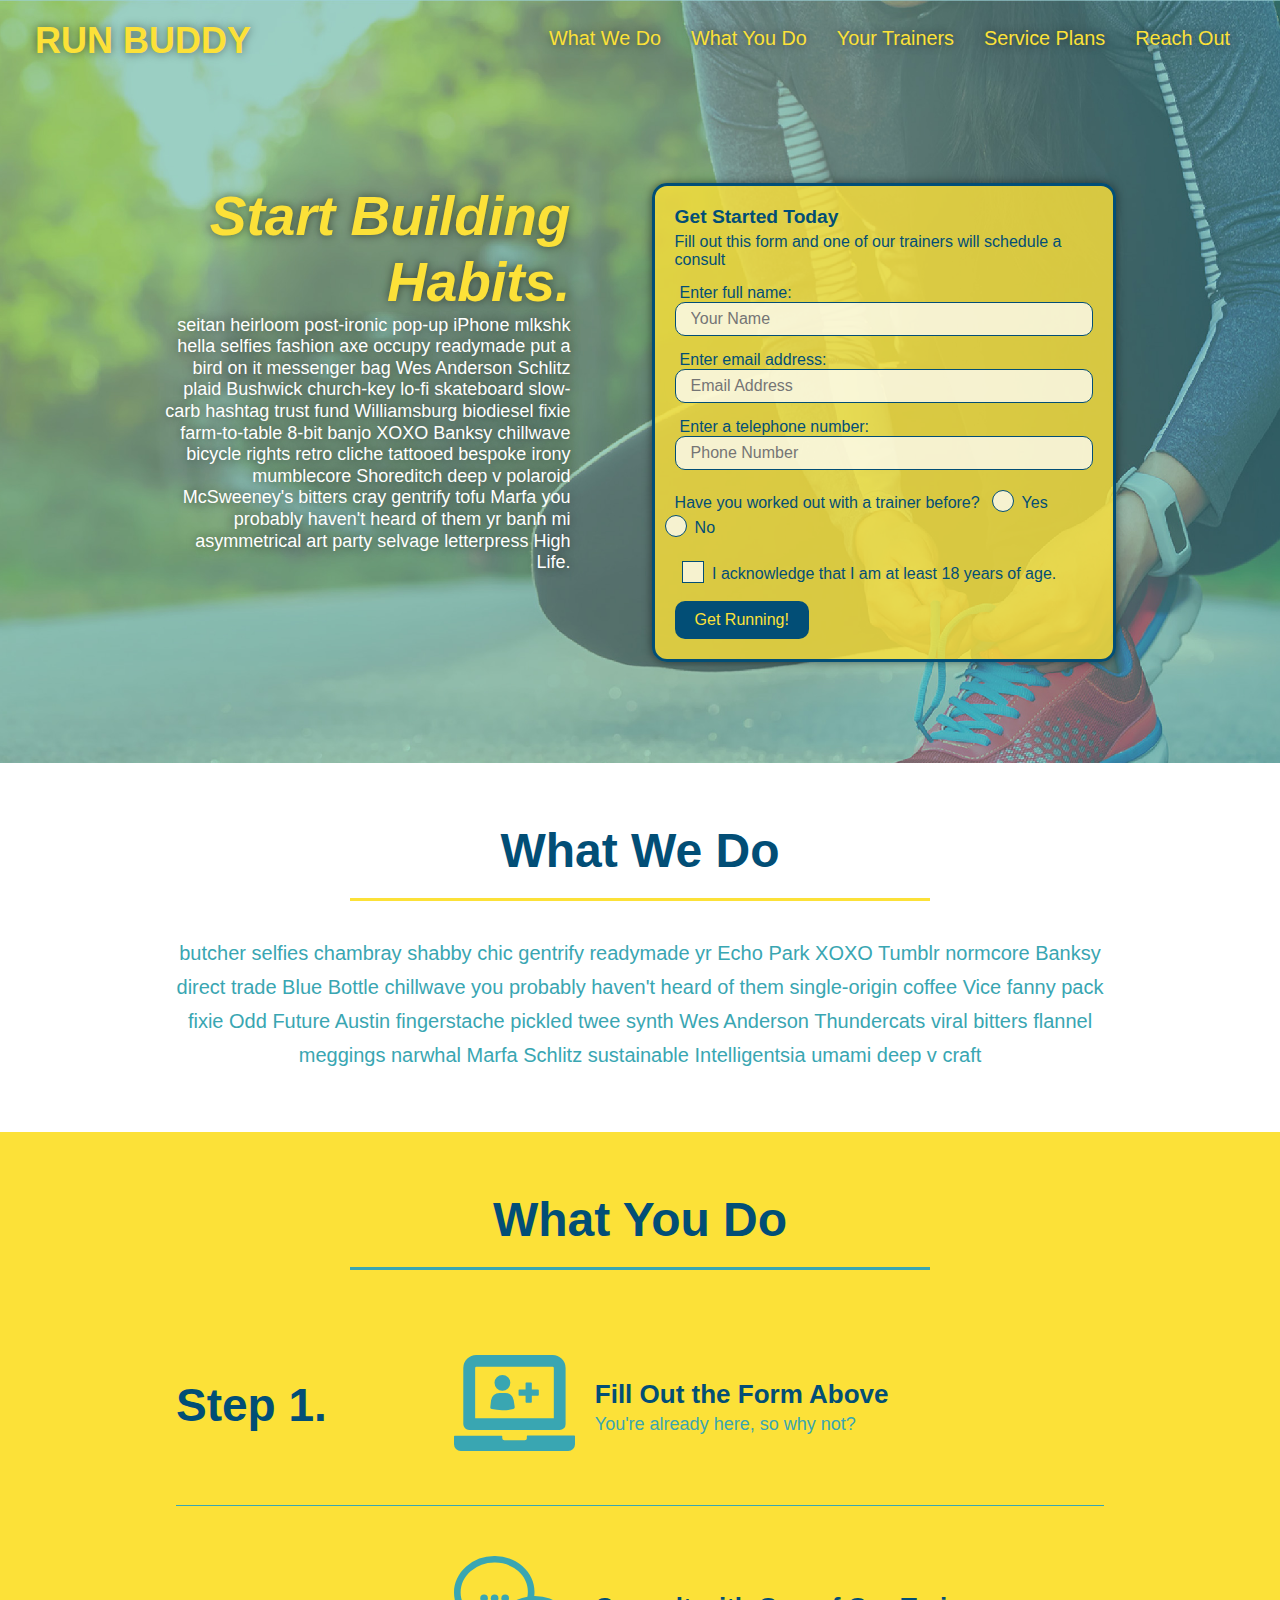
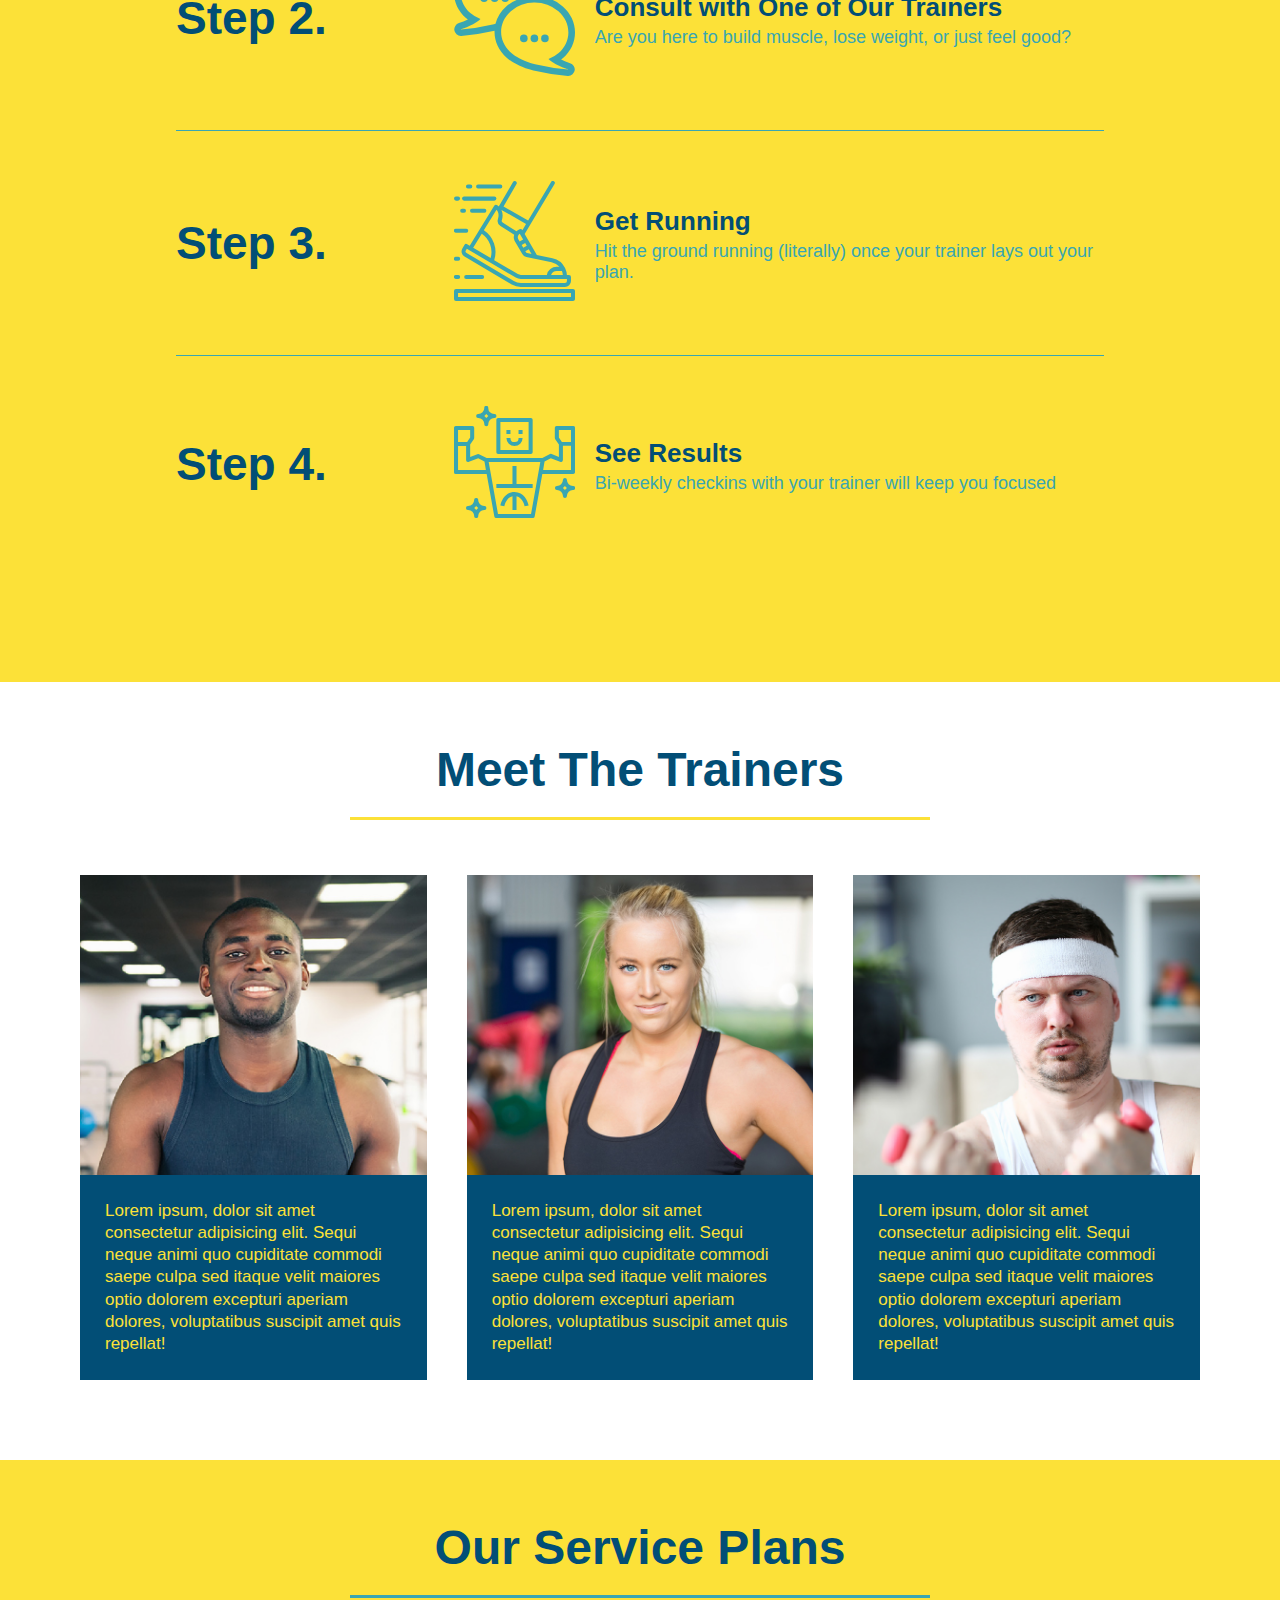
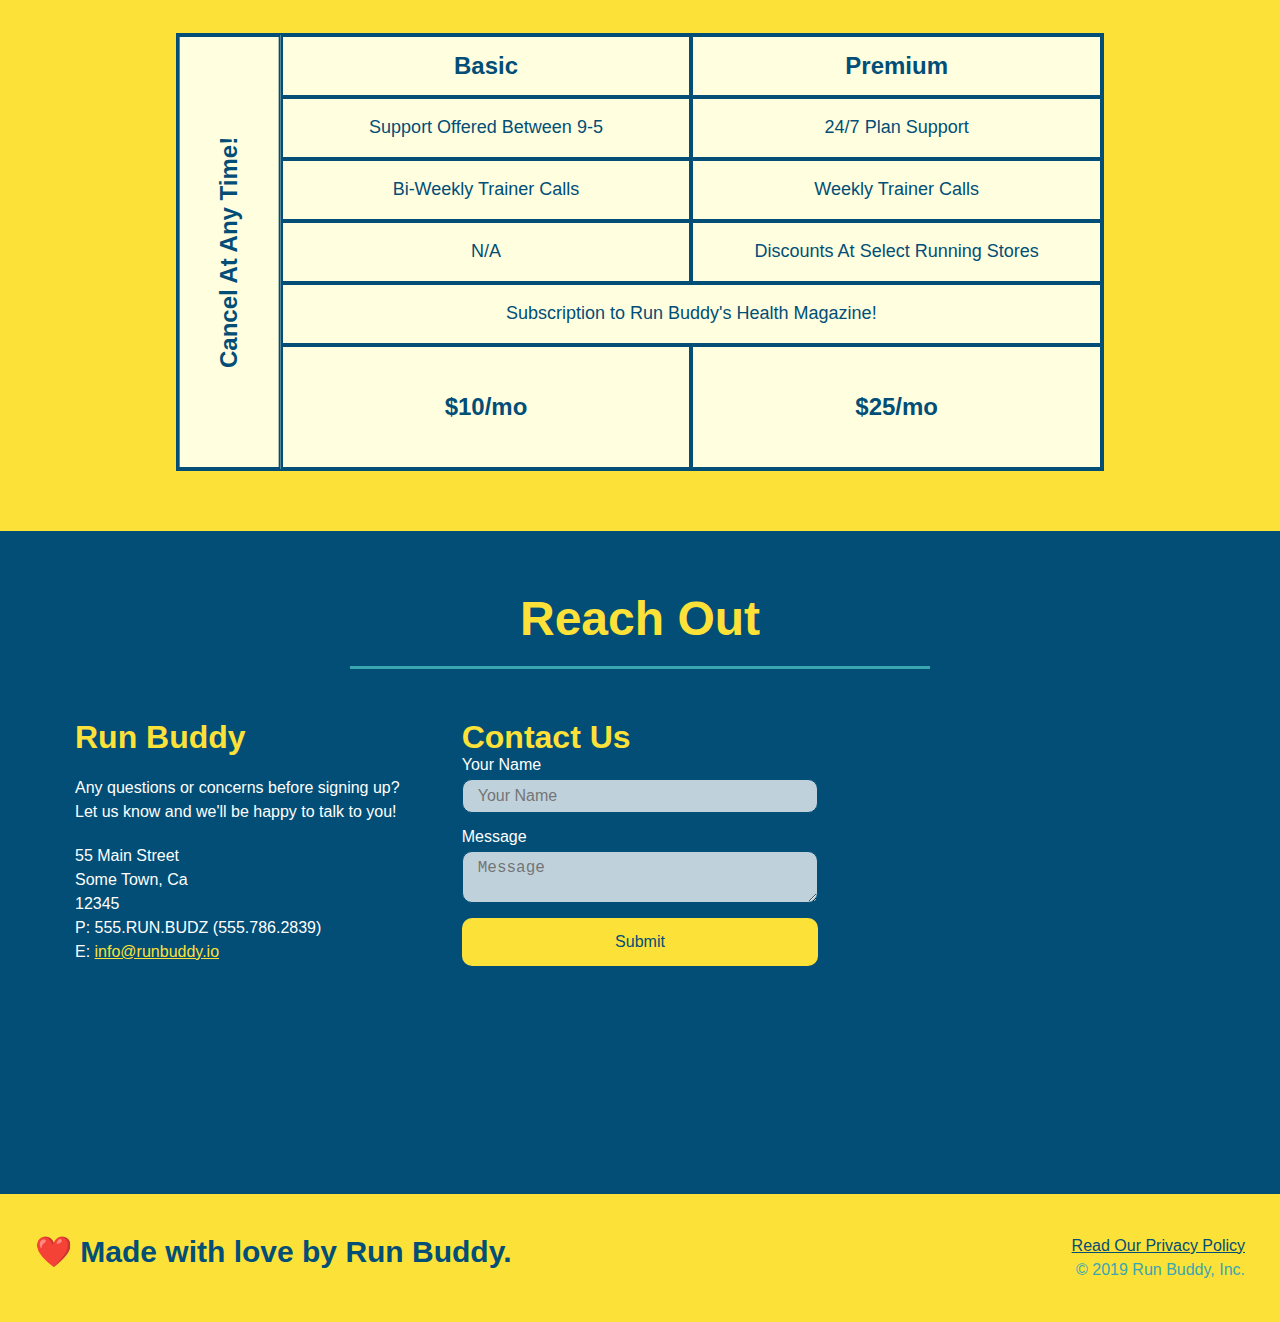
==== commit ac66c55a: "trainer hover animation" ====
--- a/index.html
+++ b/index.html
@@ -165,11 +165,13 @@
                 <article class="trainer">
                     <div class="trainer-img trainer-1" title="Arron Stephens in his workout clothes, ready to pump iron">
                         <div>
-                            <h3 class="trainer-name">Arron Stephens</h3>
-                            <h4 class="trainer-role">Speed / Strength</h4>
+                            <h3>Arron Stephens</h3>
+                            <h4>Speed / Strength</h4>
                         </div>
                     </div>
                     <div class="trainer-bio">
+                        <h3>Arron Stephens</h3>
+                        <h4>Speed / Strength</h4>
                         <p>
                             Lorem ipsum, dolor sit amet consectetur adipisicing elit. Sequi neque animi quo cupiditate commodi saepe culpa sed
                             itaque velit maiores optio dolorem excepturi aperiam dolores, voluptatibus suscipit amet quis repellat!
@@ -180,11 +182,13 @@
                 <article class="trainer">
                     <div class="trainer-img trainer-2" alt="Joanna Gill cooling off after a workout">                    
                         <div>
-                            <h3 class="trainer-name">Joanna Gill</h3>
-                            <h4 class="trainer-role">Endurance</h4>
+                            <h3>Joanna Gill</h3>
+                            <h4>Endurance</h4>
                         </div>
                     </div>
                     <div class="trainer-bio">
+                        <h3>Joanna Gill</h3>
+                        <h4>Endurance</h4>
                         <p>
                             Lorem ipsum, dolor sit amet consectetur adipisicing elit. Sequi neque animi quo cupiditate commodi saepe culpa sed
                             itaque velit maiores optio dolorem excepturi aperiam dolores, voluptatibus suscipit amet quis repellat!
@@ -195,11 +199,13 @@
                 <article class="trainer">
                     <div class="trainer-img trainer-3" alt="Harry Smith wearing a headband and lifting comically small pink weights">                    
                         <div>
-                            <h3 class="trainer-name">Harry "the Headband" Smith</h3>
-                            <h4 class="trainer-role">Strength</h4>
+                            <h3>Harry "the Headband" Smith</h3>
+                            <h4>Strength</h4>
                         </div>  
                     </div>
                     <div class="trainer-bio">
+                        <h3>Harry "the Headband" Smith</h3>
+                        <h4>Strength</h4>
                         <p>
                             Lorem ipsum, dolor sit amet consectetur adipisicing elit. Sequi neque animi quo cupiditate commodi saepe culpa sed
                             itaque velit maiores optio dolorem excepturi aperiam dolores, voluptatibus suscipit amet quis repellat!
--- a/assets/css/style.css
+++ b/assets/css/style.css
@@ -359,6 +359,18 @@
     font-size: 17px;
 }
 
+.trainer-bio h3 {
+    font-size: 28px;
+    display: none;
+}
+  
+.trainer-bio h4 {
+    font-weight: lighter;
+    font-size: 22px;
+    margin-bottom: 15px;
+    display: none;
+}
+
 .trainer-img {
     width: 100%;
     min-height: 300px;
@@ -367,6 +379,7 @@
     padding: 15px;
     align-items: flex-end;
     position: relative;
+    overflow: hidden;
 }
 
 .trainer-img::after {
@@ -377,20 +390,35 @@
     position: absolute;
     top: 0;
     left: 0;
+    opacity: 0;
+    transition: 0.5s;
+}
+
+.trainer:hover .trainer-img::after {
+    opacity: 1;
+}
+
+.trainer:hover .trainer-img h3, .trainer:hover .trainer-img h4 {
+    transform: translate(0, -200px);
 }
 
 .trainer-img h3 {
+    top: 200px;
     font-size: 28px;
     position: relative;
     z-index: 5000;
+    transition: 0.6s;
 }
 
 .trainer-img h4 {
+    top: 200px;
     font-weight: lighter;
     font-size: 22px;
     margin-bottom: 15px;
     position: relative;
     z-index: 5000;
+    transition: 0.6s;
+    transition-delay: 100ms;
 }
 
 .trainer-1 {
@@ -631,6 +659,14 @@
         grid-column: 1 / -1;
         grid-row: -1;
     }
+
+    .trainer-bio h3, .trainer-bio h4 {
+        display: block;
+    }
+
+    .trainer-img h3, .trainer-img h4, .trainer-img::after {
+       display: none;
+    }
 }
 
 /* MEDIA QUERY FOR MOBILE PHONES AND SMALLER */
